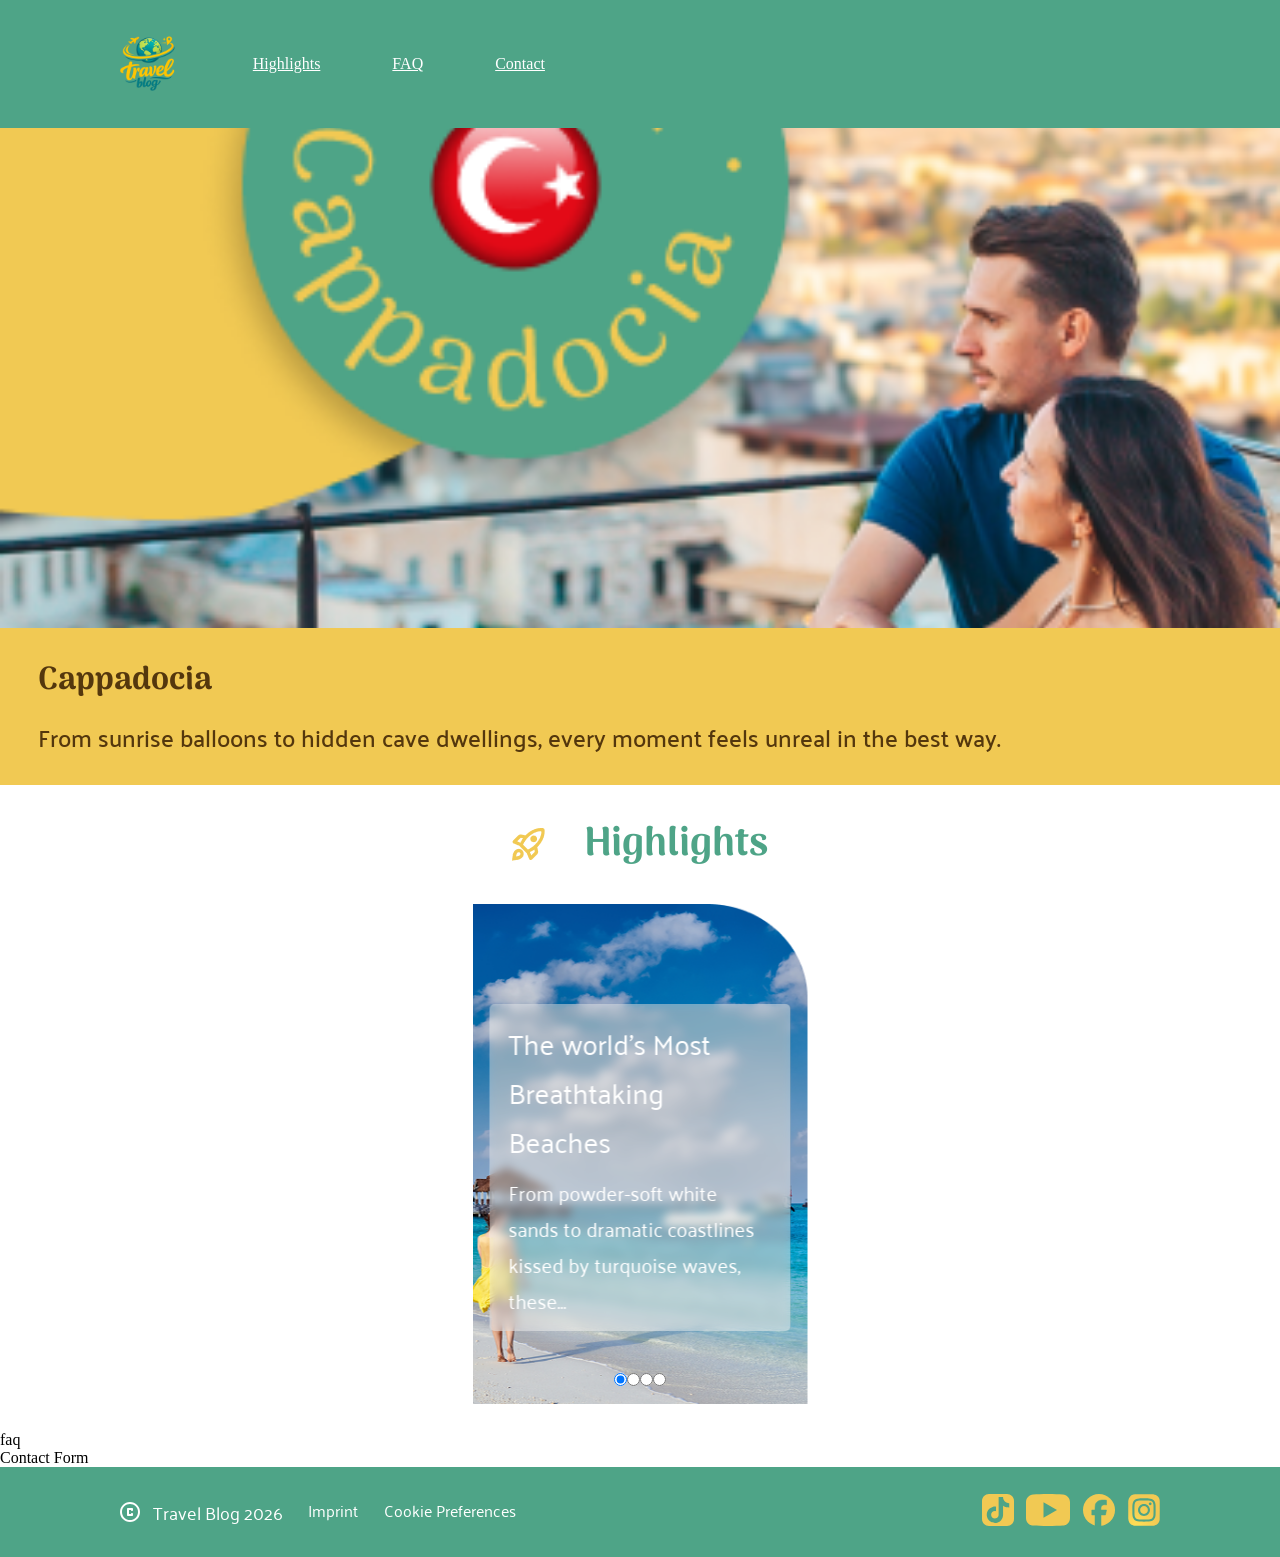
==== index.html @ 9075e125 "updated slider and footer after merge conflicts" ====
<!doctype html>
<html lang="en">
    <head>
        <meta charset="UTF-8" />
        <meta name="viewport" content="width=device-width, initial-scale=1.0" />
        <title>Travel Blog</title>

        <link rel="icon" href="./assets/icons/logo.svg" type="image/x-icon" />

        <link rel="stylesheet" href="./styles/variables.css" />
        <link rel="stylesheet" href="./styles/standard.css" />
        <link rel="stylesheet" href="./styles/fonts.css" />
        <link rel="stylesheet" href="./styles/style.css" />
    </head>
    <body>
        <header>
            <div id="header-content">
                <img src="./assets/icons/logo.svg" alt="travel blog logo" />
                <nav>
                    <ul>
                        <a href="#highlights">Highlights</a>
                        <a href="#faq">FAQ</a>
                        <a href="#contact-form">Contact</a>
                    </ul>
                </nav>
            </div>
        </header>
        <div id="mobile-nav-bar">
            <div>
                <a href=""
                    ><img src="./assets/icons/Home.svg" alt="home icon"
                /></a>
                <a href="#highlights"
                    ><img src="./assets/icons/rocket.svg" alt="rocket icon"
                /></a>
                <a href="#faq"
                    ><img
                        src="./assets/icons/question-mark.svg"
                        alt="question mark icon"
                /></a>
                <a href="#contact-form"
                    ><img
                        src="./assets/icons/person_pin.svg"
                        alt="person pin icon"
                /></a>
            </div>
        </div>

        <main>
            <section id="cappadocia">
                <img
                    src="./assets/images/cappadocia-mobile.png"
                    alt="picture couple on vacation"
                />
                <div id="cappadocia-text-box">
                    <h3>Cappadocia</h3>
                    <p>
                        From sunrise balloons to hidden cave dwellings, every
                        moment feels unreal in the best way.
                    </p>
                </div>
            </section>

            <section id="highlights">
                <div id="highlights-heading">
                    <img
                        src="./assets/icons/rocket-yellow.png"
                        alt="rocket icon"
                    />
                    <h2>Highlights</h2>
                </div>
                <div class="slider_photos">
                    <input type="radio" name="slider" value="one" checked />
                    <input type="radio" name="slider" value="two" />
                    <input type="radio" name="slider" value="three" />
                    <input type="radio" name="slider" value="four" />

                    <div class="slider_photos_wrapper">
                        <div class="slider_photos_element">
                            <div class="slider_photos_element_textbox">
                                <div class="slider_photos_element_text">
                                    <p class="slider_photos_element_text_header">The world's Most Breathtaking Beaches</p>
                                    <p class="slider_photos_element_text_description">
                                        From powder-soft white sands to dramatic
                                        coastlines kissed by turquoise waves,
                                        these...
                                    </p>
                                </div>
                            </div>
                            <img src="./assets/images/highlights-1.png" alt="woman on a beach"/>
                        </div>
                        <div class="slider_photos_element">
                            <div class="slider_photos_element_textbox">
                                <div class="slider_photos_element_text">
                                    <p
                                        class="slider_photos_element_text_header"
                                    >
                                        Copenhagen in 3 Days: Big Experiences, Smart Spending
                                    </p>
                                    <p
                                        class="slider_photos_element_text_description"
                                    >
                                    Discover Copenhagen, where historic charm meets modern design, vibrant cycling ...
                                    </p>
                                </div>
                            </div>
                            <img
                                src="./assets/images/highlights-2.png"
                                alt="copenhagen"
                            />
                        </div>
                        <div class="slider_photos_element">
                            <div class="slider_photos_element_textbox">
                                <div class="slider_photos_element_text">
                                    <p
                                        class="slider_photos_element_text_header"
                                    >
                                        Pattaya Pulse: 
Food, Sun and Neon Nights
                                    </p>
                                    <p
                                        class="slider_photos_element_text_description"
                                    >
                                        From bustling promenades to nearby islands, the city offers an energetic and diverse escape... 
                                    </p>
                                </div>
                            </div>
                            <img
                                src="./assets/images/highlights-3.png"
                                alt="woman on a beach"
                            />
                        </div>
                        <div class="slider_photos_element">
                            <div class="slider_photos_element_textbox">
                                <div class="slider_photos_element_text">
                                    <p
                                        class="slider_photos_element_text_header"
                                    >
                                        Mountain Fuji
                                    </p>
                                    <p
                                        class="slider_photos_element_text_description"
                                    >
                                    The most iconic mountain and an active volcano located about 100 kilometers southwest of ... 
                                    </p>
                                </div>
                            </div>
                            <img
                                src="./assets/images/highlights-4.png"
                                alt="mount fuji"
                            />
                        </div>
                    </div>
                </div>
            </section>

            <section id="faq">faq</section>
            <section id="contact-form">Contact Form</section>
        </main>

        <footer>
            <div id="footer-content">
                <div id="footer-text">
                    <div id="copyright">
                        <img
                            src="./assets/icons/copyright.svg"
                            alt="copyright icon"
                        />
                        <p>Travel Blog 2026</p>
                    </div>
                    <a href="">Imprint</a>
                    <a href="">Cookie Preferences</a>
                </div>
                <div id="footer-icons">
                    <a href="https://www.tiktok.com/login" target="_blank"
                        ><img
                            src="./assets/icons/tiktok-logo.svg"
                            alt="tiktok logo"
                    /></a>
                    <a href="https://www.youtube.com/" target="_blank"
                        ><img
                            src="./assets/icons/youtube-logo.svg"
                            alt="youtube logo"
                    /></a>
                    <a href="https://de-de.facebook.com/" target="_blank"
                        ><img
                            src="./assets/icons/facebook-logo.svg"
                            alt="facebook logo"
                    /></a>
                    <a href="https://www.instagram.com/" target="_blank"
                        ><img
                            src="./assets/icons/instagram-logo.svg"
                            alt="instagram logo"
                    /></a>
                </div>
            </div>
        </footer>
    </body>
</html>
---- styles/variables.css ----
:root{
    --primary-green: #4EA487;
    --primary-yellow: #F1C953;
    --secondary-brown: #54370D;
}
---- styles/standard.css ----
* {
    margin: 0;
    padding: 0;
    box-sizing: border-box;
    scroll-behavior: smooth;
    position: relative;
    font-size: inherit;
    color: inherit;
}
---- styles/fonts.css ----
/* arima-regular - latin */
@font-face {
  font-display: swap; /* Check https://developer.mozilla.org/en-US/docs/Web/CSS/@font-face/font-display for other options. */
  font-family: "Arima";
  font-style: normal;
  font-weight: 400;
  src: url("../assets/fonts/arima-v7-latin-regular.woff2") format("woff2"); /* Chrome 36+, Opera 23+, Firefox 39+, Safari 12+, iOS 10+ */
}
/* arima-700 - latin */
@font-face {
  font-display: swap; /* Check https://developer.mozilla.org/en-US/docs/Web/CSS/@font-face/font-display for other options. */
  font-family: "Arima";
  font-style: normal;
  font-weight: 700;
  src: url("../assets/fonts/arima-v7-latin-700.woff2") format("woff2"); /* Chrome 36+, Opera 23+, Firefox 39+, Safari 12+, iOS 10+ */
}

/* palanquin-regular - latin */
@font-face {
  font-display: swap; /* Check https://developer.mozilla.org/en-US/docs/Web/CSS/@font-face/font-display for other options. */
  font-family: "Palanquin";
  font-style: normal;
  font-weight: 400;
  src: url("../assets/fonts/palanquin-v17-latin-regular.woff2") format("woff2"); /* Chrome 36+, Opera 23+, Firefox 39+, Safari 12+, iOS 10+ */
}
/* palanquin-500 - latin */
@font-face {
  font-display: swap; /* Check https://developer.mozilla.org/en-US/docs/Web/CSS/@font-face/font-display for other options. */
  font-family: "Palanquin";
  font-style: normal;
  font-weight: 500;
  src: url("../assets/fonts/palanquin-v17-latin-500.woff2") format("woff2"); /* Chrome 36+, Opera 23+, Firefox 39+, Safari 12+, iOS 10+ */
}
/* palanquin-600 - latin */
@font-face {
  font-display: swap; /* Check https://developer.mozilla.org/en-US/docs/Web/CSS/@font-face/font-display for other options. */
  font-family: "Palanquin";
  font-style: normal;
  font-weight: 600;
  src: url("../assets/fonts/palanquin-v17-latin-600.woff2") format("woff2"); /* Chrome 36+, Opera 23+, Firefox 39+, Safari 12+, iOS 10+ */
}
/* palanquin-700 - latin */
@font-face {
  font-display: swap; /* Check https://developer.mozilla.org/en-US/docs/Web/CSS/@font-face/font-display for other options. */
  font-family: "Palanquin";
  font-style: normal;
  font-weight: 700;
  src: url("../assets/fonts/palanquin-v17-latin-700.woff2") format("woff2"); /* Chrome 36+, Opera 23+, Firefox 39+, Safari 12+, iOS 10+ */
}

/* palanquin-dark-regular - latin */
@font-face {
  font-display: swap; /* Check https://developer.mozilla.org/en-US/docs/Web/CSS/@font-face/font-display for other options. */
  font-family: "Palanquin Dark";
  font-style: normal;
  font-weight: 400;
  src: url("../assets/fonts/palanquin-dark-v17-latin-regular.woff2")
    format("woff2"); /* Chrome 36+, Opera 23+, Firefox 39+, Safari 12+, iOS 10+ */
}
/* palanquin-dark-600 - latin */
@font-face {
  font-display: swap; /* Check https://developer.mozilla.org/en-US/docs/Web/CSS/@font-face/font-display for other options. */
  font-family: "Palanquin Dark";
  font-style: normal;
  font-weight: 600;
  src: url("../assets/fonts/palanquin-dark-v17-latin-600.woff2") format("woff2"); /* Chrome 36+, Opera 23+, Firefox 39+, Safari 12+, iOS 10+ */
}

html {
  font-size: 16px;

  h2 {
    font-family: Arima;
    font-weight: 700;
    font-size: 2.5rem;
    color: var(--primary-green);
  }
}

.article-title-font {
  font-family: arima;
  font-weight: 700;
  color: var(--primary-yellow);
  font-style: bold;
  font-size: clamp(2.25rem, 1.5dvw, 4rem);
}

.article-subtitle-font {
  font-family: palanquin;
  font-weight: 600;
  color: var(--primary-green);
}

.landing-subheading {
  font-family: Arima;
  font-weight: 700;
  color: var(--primary-green);
  font-size: clamp(2.5rem, 3dvw, 2.25rem);
}

.heading-text {
  font-family: palanquin;
  font-weight: 400;
  color: var(--secondary-brown);
  font-size: clamp(1rem, 3dvw, 1.75rem);
}

p {
  font-family: palanquin;
  font-weight: 400;
  color: var(--secondary-brown);
  font-size: clamp(1rem, 2dvw, 1.5rem);
}

.carousel-title {
  font-family: arima;
  font-weight: 600;
  color: var(--secondary-brown);
  font-size: clamp(1.2rem, 3dvw, 1.5rem);
}

.author-name {
  color: var(--secondary-brown);
}

.share-text {
  color: var(--secondary-brown);
  font-family: arima;
  font-weight: 500;
  font-size: 18px;
}
---- styles/style.css ----
header {
    width: 100%;
    height: 88px;
    background-color: var(--primary-green);
    align-content: center;

    @media screen AND (min-width: 441px) {
        height: 128px;
    }

    #header-content {
        width: 100%;
        display: flex;
        justify-content: flex-start;
        justify-content: flex-start;
        align-items: center;
        padding: 2dvh max((calc(100% - 1440px) / 2), 120px);
        gap: min(6dvw, 100px);

        @media screen AND (max-width: 850px) {
            padding: 2dvh 8dvw;
        }

        @media screen AND (max-width: 440px) {
            justify-content: center;
        }
        padding: 2dvh max((calc(100% - 1440px) / 2), 120px);
        gap: min(6dvw, 100px);

        @media screen AND (max-width: 850px) {
            padding: 2dvh 8dvw;
        }

        @media screen AND (max-width: 440px) {
            justify-content: center;
        }

        img {
            height: 56px;
            width: 56px;
        }

        ul {
            width: 100%;
            display: flex;
            justify-content: space-between;
            align-items: center;
            gap: min(6dvw, 72px);
            gap: min(6dvw, 72px);
            color: white;

            a {
                a {
                    font-family: Arima;
                    font-weight: 700;
                    font-style: Bold;
                    font-size: clamp(1.25rem, 2dvw, 1.5rem);
                    font-size: clamp(1.25rem, 2dvw, 1.5rem);
                    text-decoration: none;
                }

                a:visited {
                    a:visited {
                        color: var(--primary-yellow);
                    }

                    @media screen AND (max-width: 768px) {
                        padding: 2dvh 6dvw;
                    }

                    @media screen AND (max-width: 440px) {
                        display: none;
                    }
                }
            }
        }
    }
}

#mobile-nav-bar {
    z-index: 1;
    width: 100%;
    height: 88px;
    background-color: var(--primary-yellow);
    position: fixed;
    bottom: 0;
    padding: 5dvw 15dvw;
    justify-items: center;
    align-content: center;

    div {
        display: flex;
        justify-content: space-between;
        align-items: center;
        gap: 5dvw;

        img {
            height: 40px;
            width: 40px;
        }
    }

    @media screen and (min-width: 441px) {
        display: none;
    }
}

/* main {
    display: flex;
    flex-direction: column;
    justify-content: center;
    align-items: center;
    height: 100vh;
}
 */
#cappadocia {
    display: flex;
    flex-direction: column;
    justify-content: center;

    > img {
        object-fit: cover;
        width: 100%;
        max-width: 1440px;
        height: 500px;
        max-height: 500px;
        object-fit: cover;
    }

    #cappadocia-text-box {
        padding: 3dvh 3dvw;
        display: flex;
        flex-direction: column;
        background-color: var(--primary-yellow);
        gap: 1dvh;

        h3 {
            font-family: Arima;
            font-weight: 700;
            font-style: Bold;
            font-size: 2rem;
            color: var(--secondary-brown);
        }

        p {
            font-family: Palanquin;
            font-weight: 500;
            font-size: 1.5rem;
        }
    }
}

/* DO NOT TOUCH CAPPADOCIA ANYMORE */

#highlights {
    display: flex;
    flex-direction: column;
    justify-content: center;
    align-items: center;
    gap: 3dvh;
    padding: 3dvh 2dvw;

    > img {
        height: 40px;
        width: 40px;
    }

    #highlights-heading {
        display: flex;
        justify-content: center;
        align-items: center;
        gap: 3dvw;
    }

    .slider_photos {
        height: 500px;
        width: min(95%, 335px);
        display: flex;
        justify-content: center;
        align-items: flex-end;
        position: relative;
        overflow: hidden;

        .slider_photos_wrapper {
            width: 400%;
            height: 100%;

            position: absolute;
            display: flex;

            .slider_photos_element {
                width: calc(100% / 4);
                height: 100%;
                display: flex;
                justify-content: center;
                position: relative;

                .slider_photos_element_textbox {
                    width: 90%;
                    position: absolute;
                    top: 20%;
                    z-index: 1;
                    border-radius: 5px;
                    background-color: rgba(255, 255, 255, 0.4);
                    display: flex;
                    flex-direction: column;
                    padding: 1dvh 1dvw;
                    backdrop-filter: blur(5px) saturate(60%);

                    .slider_photos_element_text {
                        width: 100%;
                        padding: 0.5dvh 0.5dvw;
                        text-align: left-align;
                        display: flex;
                        flex-direction: column;
                        gap: 1dvh;

                        .slider_photos_element_text_header {
                            color: white;
                            font-family: Palanquin;
                            font-weight: 400;
                            font-size: 1.75rem;
                        }

                        .slider_photos_element_text_description {
                            color: white;
                            font-family: Palanquin;
                            font-weight: 400;
                            font-size: 1.25rem;
                        }
                    }
                }

                img {
                    width: 100%;
                    height: auto;
                }
            }
        }
    }

    .slider_photos input {
        z-index: 1;
        margin-bottom: 2dvh;
    }

    .slider_photos input[value="one"]:checked ~ .slider_photos_wrapper {
        transform: translateX(calc(100% / 8 * 3));
    }

    .slider_photos input[value="two"]:checked ~ .slider_photos_wrapper {
        transform: translateX(calc(100% / 8));
    }

    .slider_photos input[value="three"]:checked ~ .slider_photos_wrapper {
        transform: translateX(calc(-100% / 8));
    }
    .slider_photos input[value="four"]:checked ~ .slider_photos_wrapper {
        transform: translateX(calc(-100% / 8 * 3));
    }
}



#faq {
}

footer {
    width: 100%;
    height: 10dvh;
    background-color: var(--primary-green);
    align-content: center;

    @media screen AND (max-width: 660px) {
        height: 12dvh;
        margin-bottom: 88px;
    }

    #footer-content {
        width: 100%;
        display: flex;
        justify-content: space-between;
        align-items: center;
        padding: 2dvh max((calc(100% - 1440px) / 2), 120px);
        gap: min(6dvw, 100px);

        @media screen AND (max-width: 850px) {
            padding: 2dvh 8dvw;
        }

        @media screen AND (max-width: 380px) {
            padding: 2dvh 2dvw;
            gap: 2dvw;
            align-items: flex-end;
        }

        #footer-text {
            width: 100%;
            display: flex;
            justify-content: flex-start;
            gap: 2dvw;

            @media screen AND (max-width: 660px) {
                flex-direction: column;
            }

            p {
                font-family: palanquin;
                font-weight: 400;
                color: white;
                font-size: 1.125rem;

                @media screen AND (max-width: 660px) {
                    font-size: 1rem;
                }
            }

            a {
                font-family: palanquin;
                font-weight: 400;
                color: white;
                font-size: 1rem;
                text-decoration: none;
            }

            a:hover {
                text-decoration: underline;
            }

            #copyright {
                display: flex;
                justify-content: flex-start;
                align-items: center;
                gap: 1dvw;
                @media screen AND (max-width: 660px) {
                    order: 1;
                }
            }
        }

        #footer-icons {
            display: flex;
            justify-content: flex-end;
            align-items: center;
            gap: 1dvw;

            @media screen AND (max-width: 380px) {
                img {
                    transform: scaleY(0.75) scaleX(0.75);
                }
            }
        }
    }
}
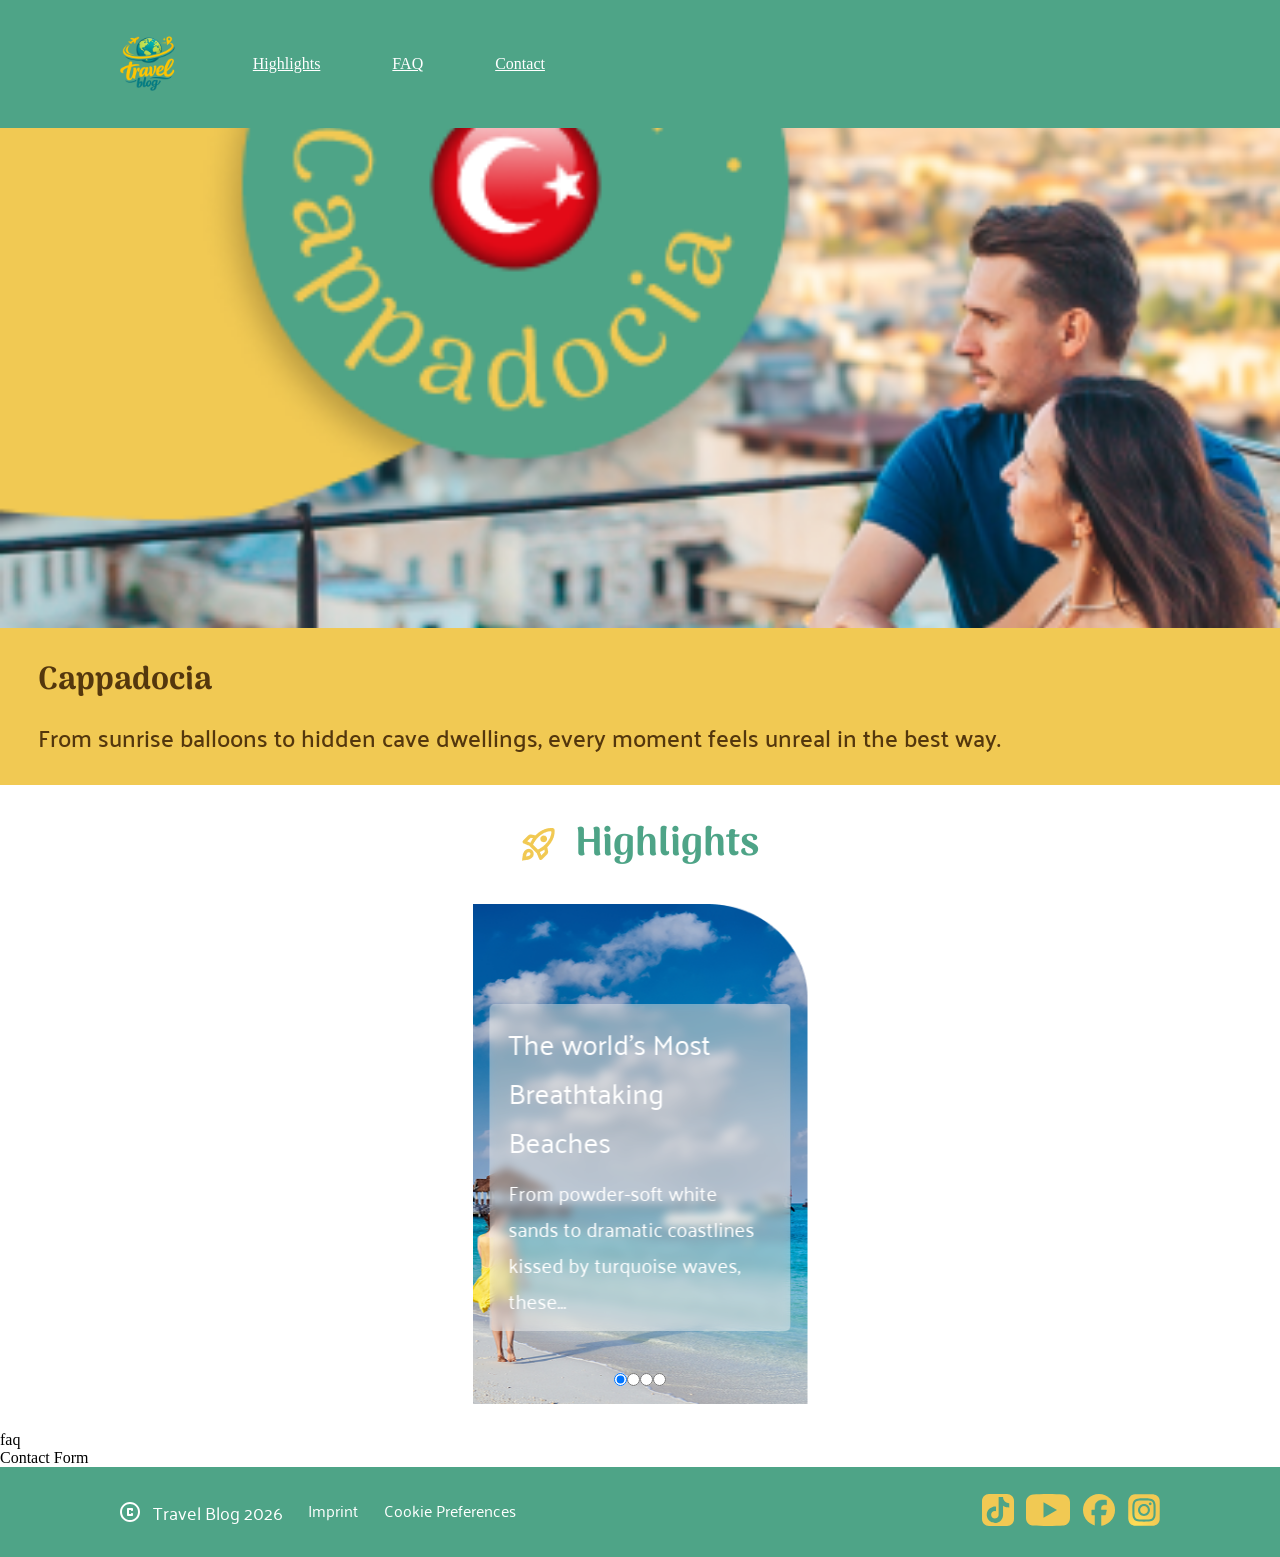
==== commit 02fdba8d: "updated gap in heading highlights" ====
--- a/index.html
+++ b/index.html
@@ -155,6 +155,9 @@
             </section>
 
             <section id="faq">faq</section>
+
+
+            
             <section id="contact-form">Contact Form</section>
         </main>
 
--- a/styles/style.css
+++ b/styles/style.css
@@ -169,7 +169,7 @@
         display: flex;
         justify-content: center;
         align-items: center;
-        gap: 3dvw;
+        gap: min(3dvw, 20px);
     }
 
     .slider_photos {
@@ -265,6 +265,10 @@
 #faq {
 }
 
+
+
+
+
 footer {
     width: 100%;
     height: 10dvh;
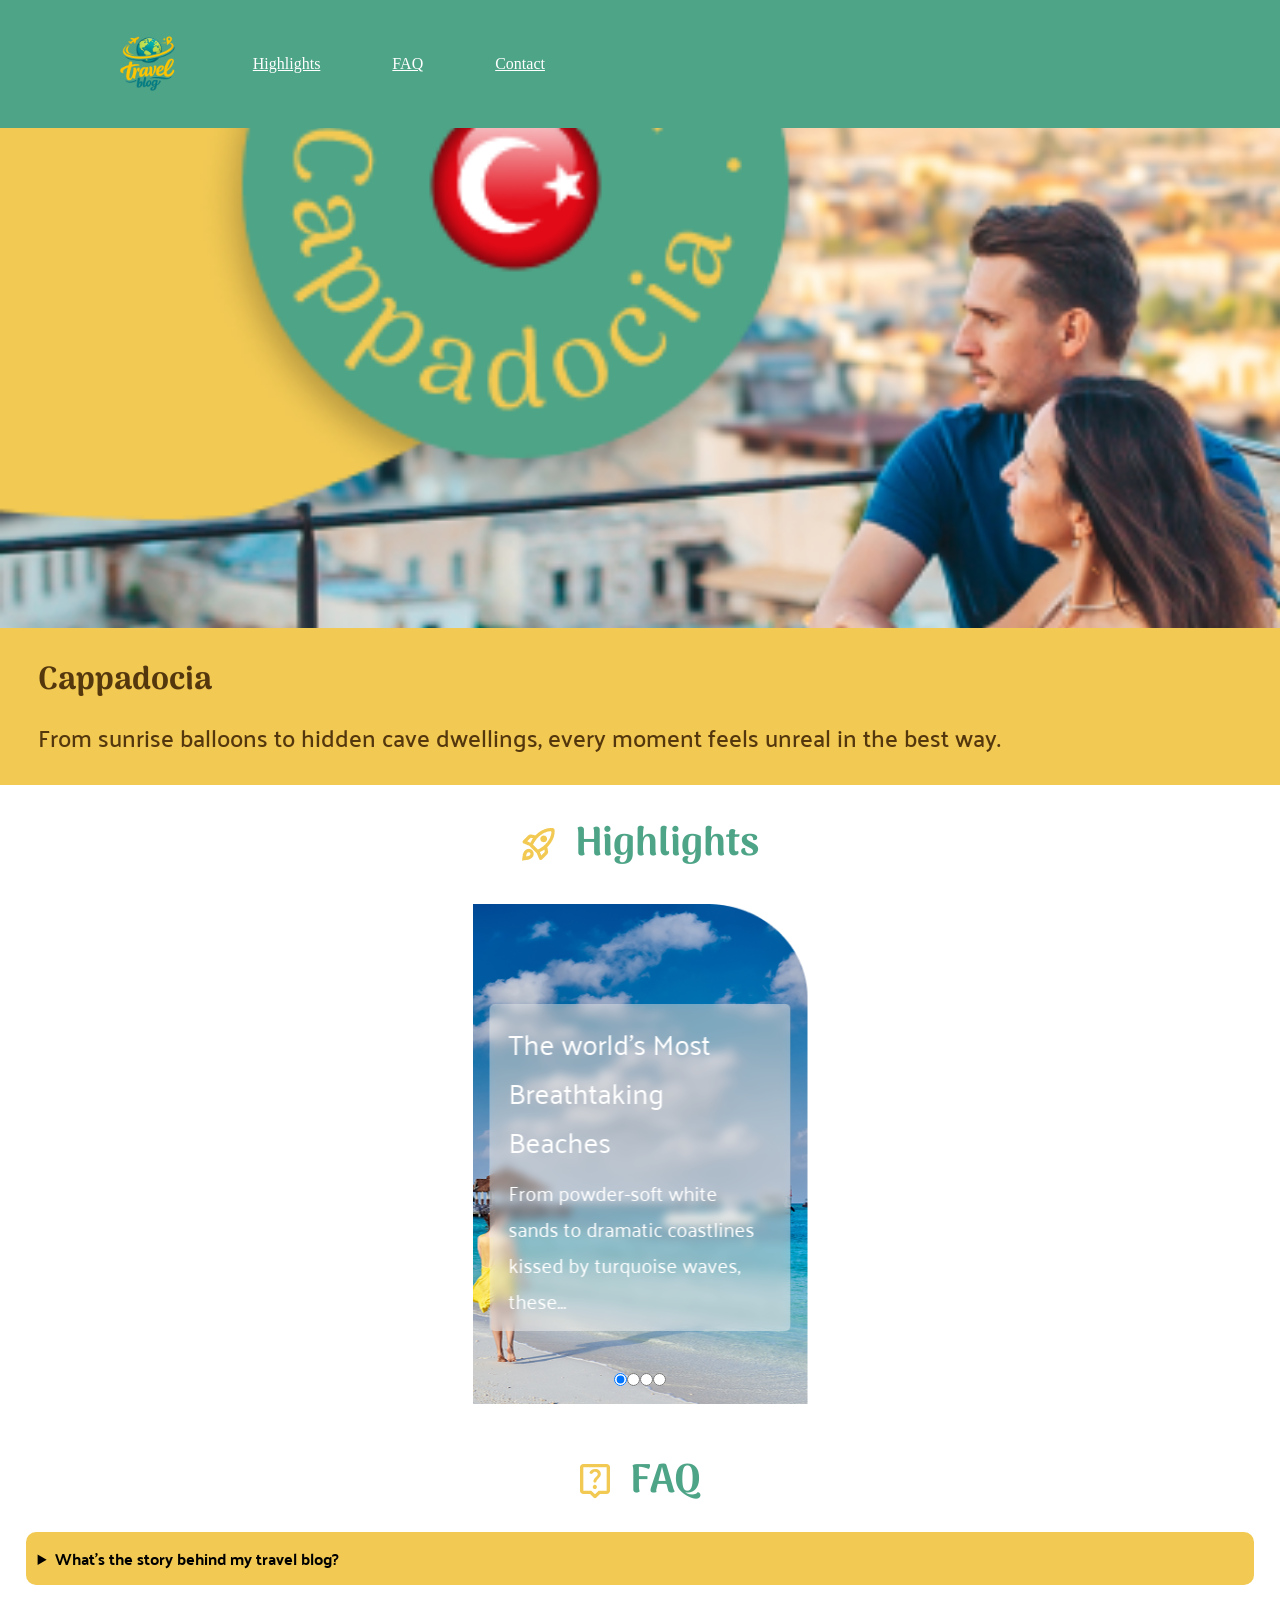
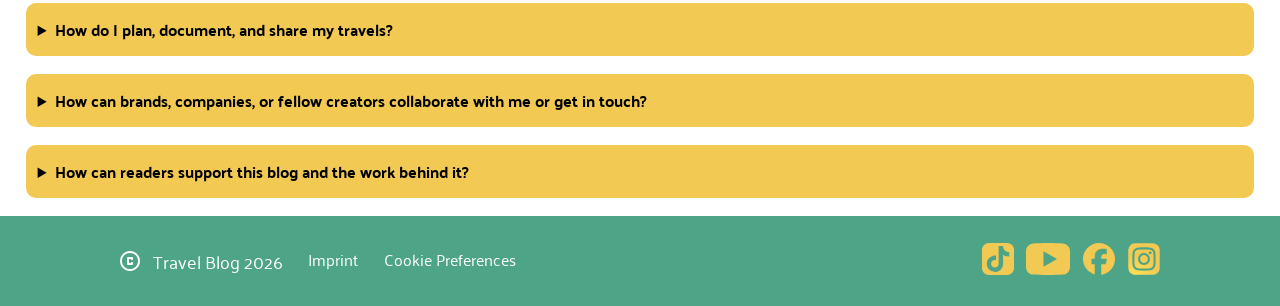
==== commit 7fd6015c: "FAQ Section v1 done" ====
--- a/index.html
+++ b/index.html
@@ -62,7 +62,7 @@
             </section>
 
             <section id="highlights">
-                <div id="highlights-heading">
+                <div class="section-heading">
                     <img
                         src="./assets/icons/rocket-yellow.png"
                         alt="rocket icon"
@@ -79,28 +79,40 @@
                         <div class="slider_photos_element">
                             <div class="slider_photos_element_textbox">
                                 <div class="slider_photos_element_text">
-                                    <p class="slider_photos_element_text_header">The world's Most Breathtaking Beaches</p>
-                                    <p class="slider_photos_element_text_description">
+                                    <p
+                                        class="slider_photos_element_text_header"
+                                    >
+                                        The world's Most Breathtaking Beaches
+                                    </p>
+                                    <p
+                                        class="slider_photos_element_text_description"
+                                    >
                                         From powder-soft white sands to dramatic
                                         coastlines kissed by turquoise waves,
                                         these...
                                     </p>
                                 </div>
                             </div>
-                            <img src="./assets/images/highlights-1.png" alt="woman on a beach"/>
-                        </div>
-                        <div class="slider_photos_element">
-                            <div class="slider_photos_element_textbox">
-                                <div class="slider_photos_element_text">
-                                    <p
-                                        class="slider_photos_element_text_header"
-                                    >
-                                        Copenhagen in 3 Days: Big Experiences, Smart Spending
-                                    </p>
-                                    <p
-                                        class="slider_photos_element_text_description"
-                                    >
-                                    Discover Copenhagen, where historic charm meets modern design, vibrant cycling ...
+                            <img
+                                src="./assets/images/highlights-1.png"
+                                alt="woman on a beach"
+                            />
+                        </div>
+                        <div class="slider_photos_element">
+                            <div class="slider_photos_element_textbox">
+                                <div class="slider_photos_element_text">
+                                    <p
+                                        class="slider_photos_element_text_header"
+                                    >
+                                        Copenhagen in 3 Days: Big Experiences,
+                                        Smart Spending
+                                    </p>
+                                    <p
+                                        class="slider_photos_element_text_description"
+                                    >
+                                        Discover Copenhagen, where historic
+                                        charm meets modern design, vibrant
+                                        cycling ...
                                     </p>
                                 </div>
                             </div>
@@ -115,13 +127,14 @@
                                     <p
                                         class="slider_photos_element_text_header"
                                     >
-                                        Pattaya Pulse: 
-Food, Sun and Neon Nights
-                                    </p>
-                                    <p
-                                        class="slider_photos_element_text_description"
-                                    >
-                                        From bustling promenades to nearby islands, the city offers an energetic and diverse escape... 
+                                        Pattaya Pulse: Food, Sun and Neon Nights
+                                    </p>
+                                    <p
+                                        class="slider_photos_element_text_description"
+                                    >
+                                        From bustling promenades to nearby
+                                        islands, the city offers an energetic
+                                        and diverse escape...
                                     </p>
                                 </div>
                             </div>
@@ -141,7 +154,9 @@
                                     <p
                                         class="slider_photos_element_text_description"
                                     >
-                                    The most iconic mountain and an active volcano located about 100 kilometers southwest of ... 
+                                        The most iconic mountain and an active
+                                        volcano located about 100 kilometers
+                                        southwest of ...
                                     </p>
                                 </div>
                             </div>
@@ -154,11 +169,79 @@
                 </div>
             </section>
 
-            <section id="faq">faq</section>
-
-
-            
-            <section id="contact-form">Contact Form</section>
+            <section id="faq">
+                <div class="section-heading">
+                    <img
+                        src="./assets/icons/question-mark-yellow.svg"
+                        alt="question mark icon"
+                    />
+                    <h2>FAQ</h2>
+                </div>
+                <div id="faq-wrapper">
+                    <details class="faq-box">
+                        <summary>
+                            What's the story behind my travel blog?
+                        </summary>
+                        <div class="faq-answer">
+                            <p>
+                                Lorem ipsum dolor sit amet, consectetur
+                                adipisicing elit. Totam, molestias. Eos
+                                architecto possimus necessitatibus fugiat,
+                                ratione, officiis vitae voluptates provident,
+                                harum ipsa sunt. Possimus dolores, veritatis
+                                amet explicabo sunt nihil?
+                            </p>
+                        </div>
+                    </details>
+                    <details class="faq-box">
+                        <summary>
+                            How do I plan, document, and share my travels?
+                        </summary>
+                        <div class="faq-answer">
+                            <p>
+                                Lorem ipsum dolor sit amet, consectetur
+                                adipisicing elit. Totam, molestias. Eos
+                                architecto possimus necessitatibus fugiat,
+                                ratione, officiis vitae voluptates provident,
+                                harum ipsa sunt. Possimus dolores, veritatis
+                                amet explicabo sunt nihil?
+                            </p>
+                        </div>
+                    </details>
+                    <details class="faq-box">
+                        <summary>
+                            How can brands, companies, or fellow creators
+                            collaborate with me or get in touch?
+                        </summary>
+                        <div class="faq-answer">
+                            <p>
+                                Lorem ipsum dolor sit amet, consectetur
+                                adipisicing elit. Totam, molestias. Eos
+                                architecto possimus necessitatibus fugiat,
+                                ratione, officiis vitae voluptates provident,
+                                harum ipsa sunt. Possimus dolores, veritatis
+                                amet explicabo sunt nihil?
+                            </p>
+                        </div>
+                    </details>
+                    <details class="faq-box">
+                        <summary>
+                            How can readers support this blog and the work
+                            behind it?
+                        </summary>
+                        <div class="faq-answer">
+                            <p>
+                                Lorem ipsum dolor sit amet, consectetur
+                                adipisicing elit. Totam, molestias. Eos
+                                architecto possimus necessitatibus fugiat,
+                                ratione, officiis vitae voluptates provident,
+                                harum ipsa sunt. Possimus dolores, veritatis
+                                amet explicabo sunt nihil?
+                            </p>
+                        </div>
+                    </details>
+                </div>
+            </section>
         </main>
 
         <footer>
--- a/styles/style.css
+++ b/styles/style.css
@@ -165,7 +165,7 @@
         width: 40px;
     }
 
-    #highlights-heading {
+    .section-heading {
         display: flex;
         justify-content: center;
         align-items: center;
@@ -260,14 +260,61 @@
     }
 }
 
-
-
 #faq {
-}
-
-
-
-
+    width: 100%;
+    display: flex;
+    flex-direction: column;
+    gap: 2dvh;
+    padding: 2dvh 2dvw;
+
+    .section-heading {
+        width: 100%;
+        display: flex;
+        justify-content: center;
+        align-items: center;
+        gap: min(3dvw, 20px);
+    }
+
+    #faq-wrapper {Ò
+        width: 100%;
+        display: flex;
+        flex-direction: column;
+        justify-content: center;
+        align-items: center;
+        gap: min(2dvh, 20px);
+
+        .faq-box {
+            width: 90%;
+            padding: 2dvh max((calc(100% - 1440px) / 2), 120px);
+            border-radius: 10px;
+            padding: min(2dvh, 12px) min(2dvw, 12px);
+            width: 100%;
+            display: flex;
+            flex-direction: column;
+            border-radius: 10px;
+            background-color: var(--primary-yellow);
+            gap: 10px;
+
+            summary {
+                font-family: Palanquin;
+                font-weight: 700;
+                font-size: 1rem;
+            }
+
+            .faq-answer {
+                background-color: white;
+                padding: 5px 5px;
+                border-radius: 5px;
+
+                p{
+                    font-family: Palanquin;
+                    font-weight: 400;
+                    font-size: 1rem;
+                }
+            }
+        }
+    }
+}
 
 footer {
     width: 100%;
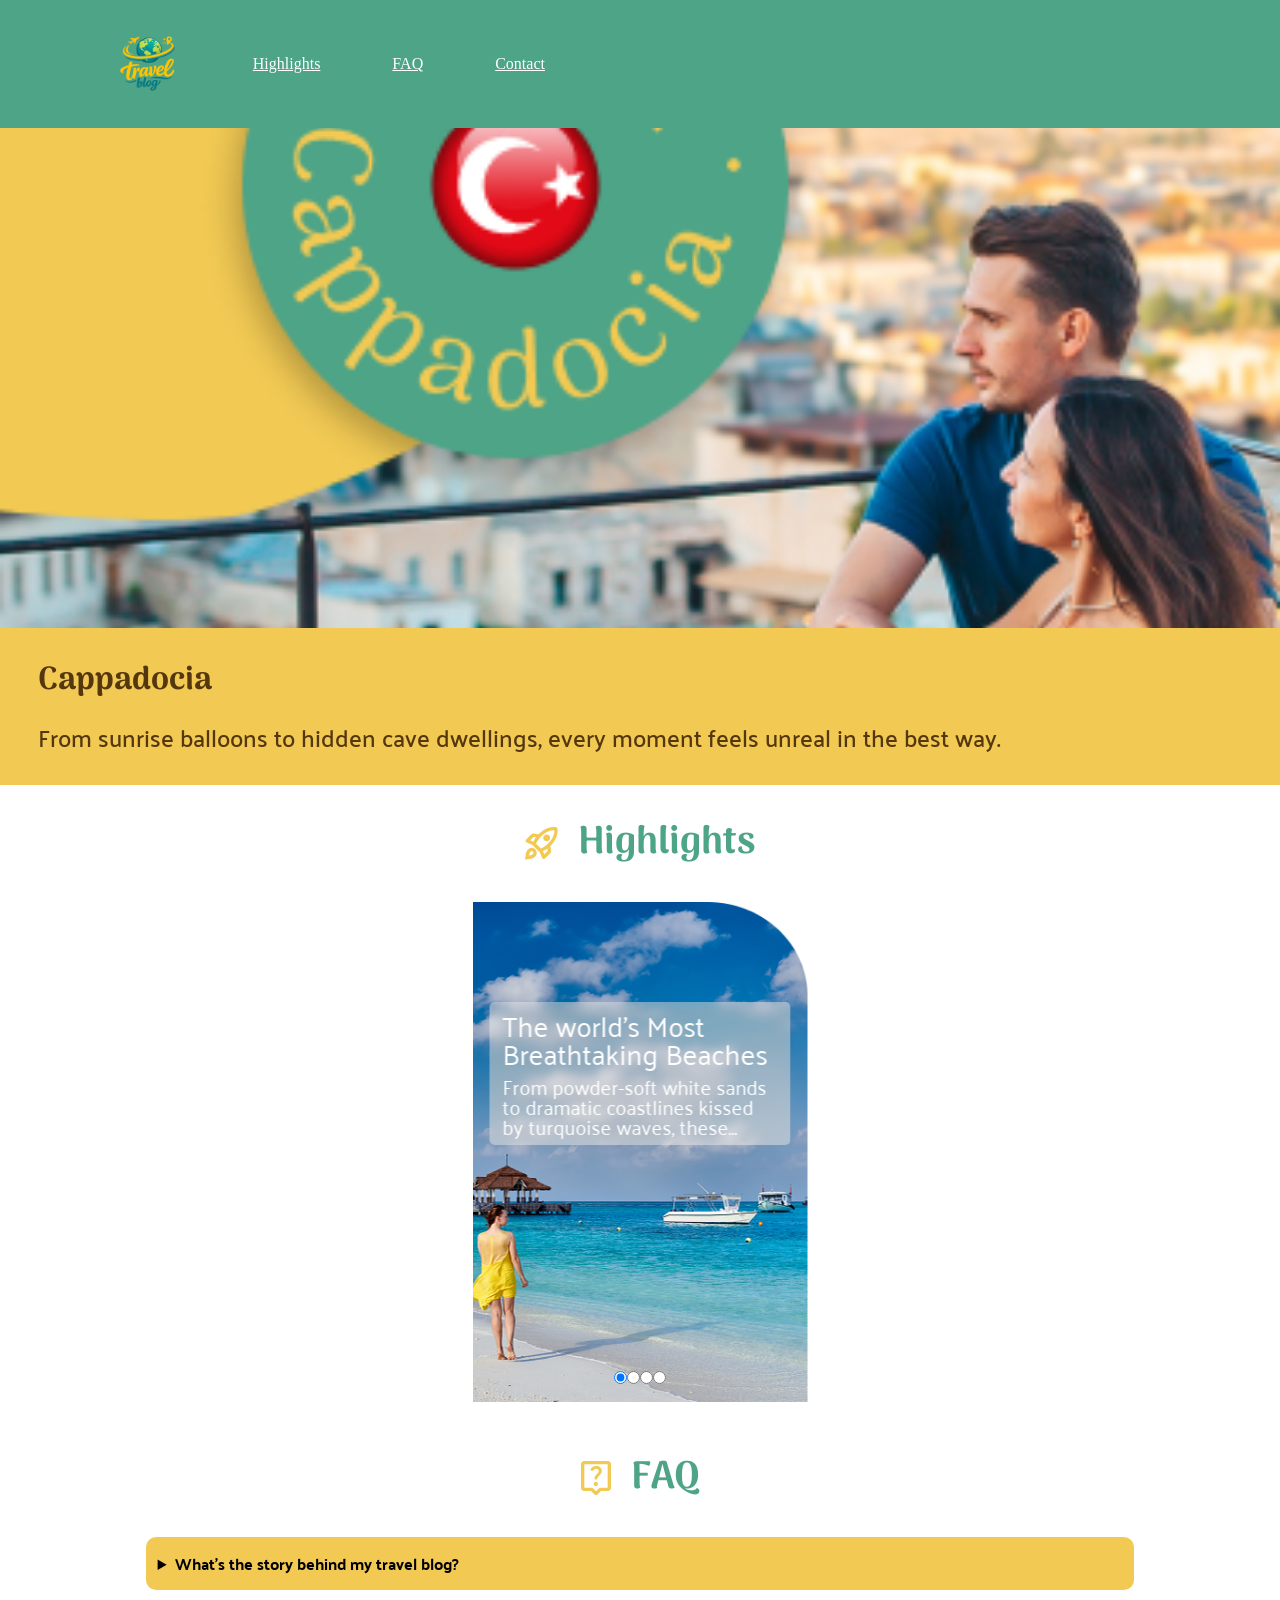
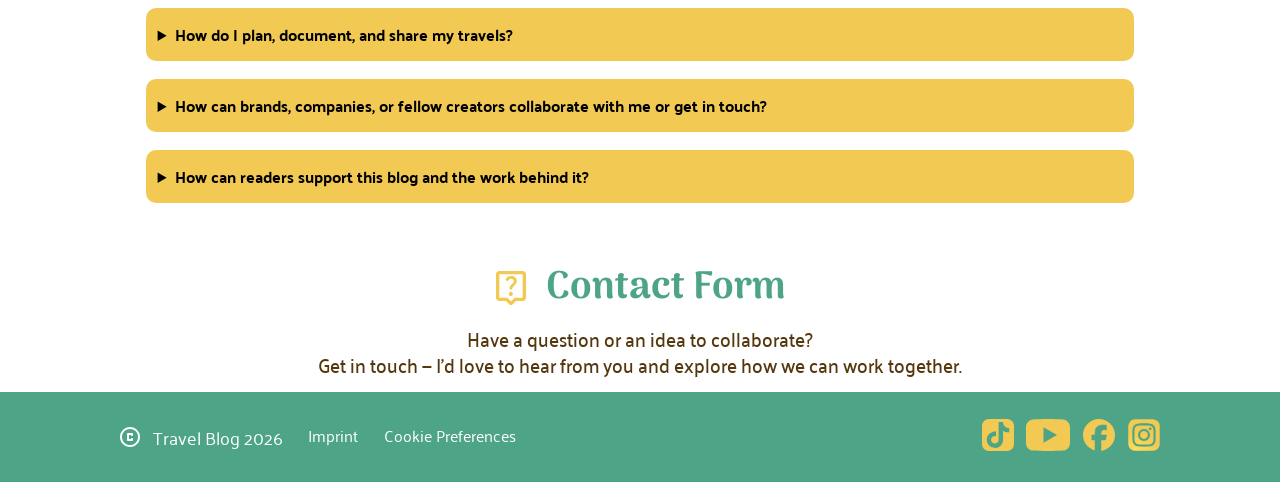
==== commit 6aacacf4: "contact form heading & intro" ====
--- a/index.html
+++ b/index.html
@@ -242,6 +242,25 @@
                     </details>
                 </div>
             </section>
+
+            <section id="contact-form">
+                <div id="contact-form-intro">
+                    <div class="section-heading">
+                        <img
+                            src="./assets/icons/question-mark-yellow.svg"
+                            alt="question mark icon"
+                        />
+                        <h2>Contact Form</h2>
+                    </div>
+                    <div id="contact-form-text">
+                        <p>Have a question or an idea to collaborate?</p>
+                        <p>
+                            Get in touch — I'd love to hear from you and explore
+                            how we can work together.
+                        </p>
+                    </div>
+                </div>
+            </section>
         </main>
 
         <footer>
--- a/styles/fonts.css
+++ b/styles/fonts.css
@@ -72,7 +72,7 @@
   h2 {
     font-family: Arima;
     font-weight: 700;
-    font-size: 2.5rem;
+    font-size: clamp(2rem, 3dvw, 2.5rem);
     color: var(--primary-green);
   }
 }
--- a/styles/style.css
+++ b/styles/style.css
@@ -78,7 +78,7 @@
 }
 
 #mobile-nav-bar {
-    z-index: 1;
+    z-index: 2;
     width: 100%;
     height: 88px;
     background-color: var(--primary-yellow);
@@ -204,7 +204,7 @@
                     background-color: rgba(255, 255, 255, 0.4);
                     display: flex;
                     flex-direction: column;
-                    padding: 1dvh 1dvw;
+                    padding: 0.5dvh 0.5dvw;
                     backdrop-filter: blur(5px) saturate(60%);
 
                     .slider_photos_element_text {
@@ -220,6 +220,7 @@
                             font-family: Palanquin;
                             font-weight: 400;
                             font-size: 1.75rem;
+                            line-height: 1;
                         }
 
                         .slider_photos_element_text_description {
@@ -227,6 +228,7 @@
                             font-family: Palanquin;
                             font-weight: 400;
                             font-size: 1.25rem;
+                            line-height: 1;
                         }
                     }
                 }
@@ -264,7 +266,7 @@
     width: 100%;
     display: flex;
     flex-direction: column;
-    gap: 2dvh;
+    gap: 1dvh;
     padding: 2dvh 2dvw;
 
     .section-heading {
@@ -275,17 +277,21 @@
         gap: min(3dvw, 20px);
     }
 
-    #faq-wrapper {Ò
+    #faq-wrapper {
         width: 100%;
         display: flex;
         flex-direction: column;
         justify-content: center;
         align-items: center;
         gap: min(2dvh, 20px);
+        padding: 2dvh max((calc(100% - 1440px) / 2), 120px);
+
+        @media screen AND (max-width: 850px) {
+            padding: 2dvh 8dvw;
+        }
 
         .faq-box {
             width: 90%;
-            padding: 2dvh max((calc(100% - 1440px) / 2), 120px);
             border-radius: 10px;
             padding: min(2dvh, 12px) min(2dvw, 12px);
             width: 100%;
@@ -306,7 +312,7 @@
                 padding: 5px 5px;
                 border-radius: 5px;
 
-                p{
+                p {
                     font-family: Palanquin;
                     font-weight: 400;
                     font-size: 1rem;
@@ -314,6 +320,54 @@
             }
         }
     }
+}
+
+#contact-form {
+    width: 100%;
+    display: flex;
+    flex-direction: column;
+    justify-content: space-between;
+    align-items: center;
+    padding: 2dvh max((calc(100% - 1440px) / 2), 120px);
+    gap: min(6dvw, 100px);
+
+    @media screen AND (max-width: 850px) {
+        padding: 2dvh 8dvw;
+    }
+    #contact-form-intro {
+        width: 100%;
+        display: flex;
+        flex-direction: column;
+        gap: 1dvh;
+
+        .section-heading {
+            width: 100%;
+            display: flex;
+            justify-content: center;
+            align-items: center;
+            gap: min(3dvw, 20px);
+        }
+
+        #contact-form-text {
+            width: 100%;
+            display: flex;
+            flex-direction: column;
+            justify-content: center;
+            align-items: center;
+            gap: 0.75dvh;
+
+            p {
+                font-family: Palanquin;
+                font-weight: 500;
+                font-size: clamp(1rem, 1.5dvw, 1.5rem);
+                text-align: center;
+                line-height: 1;
+            }
+        }
+    }
+
+
+    
 }
 
 footer {
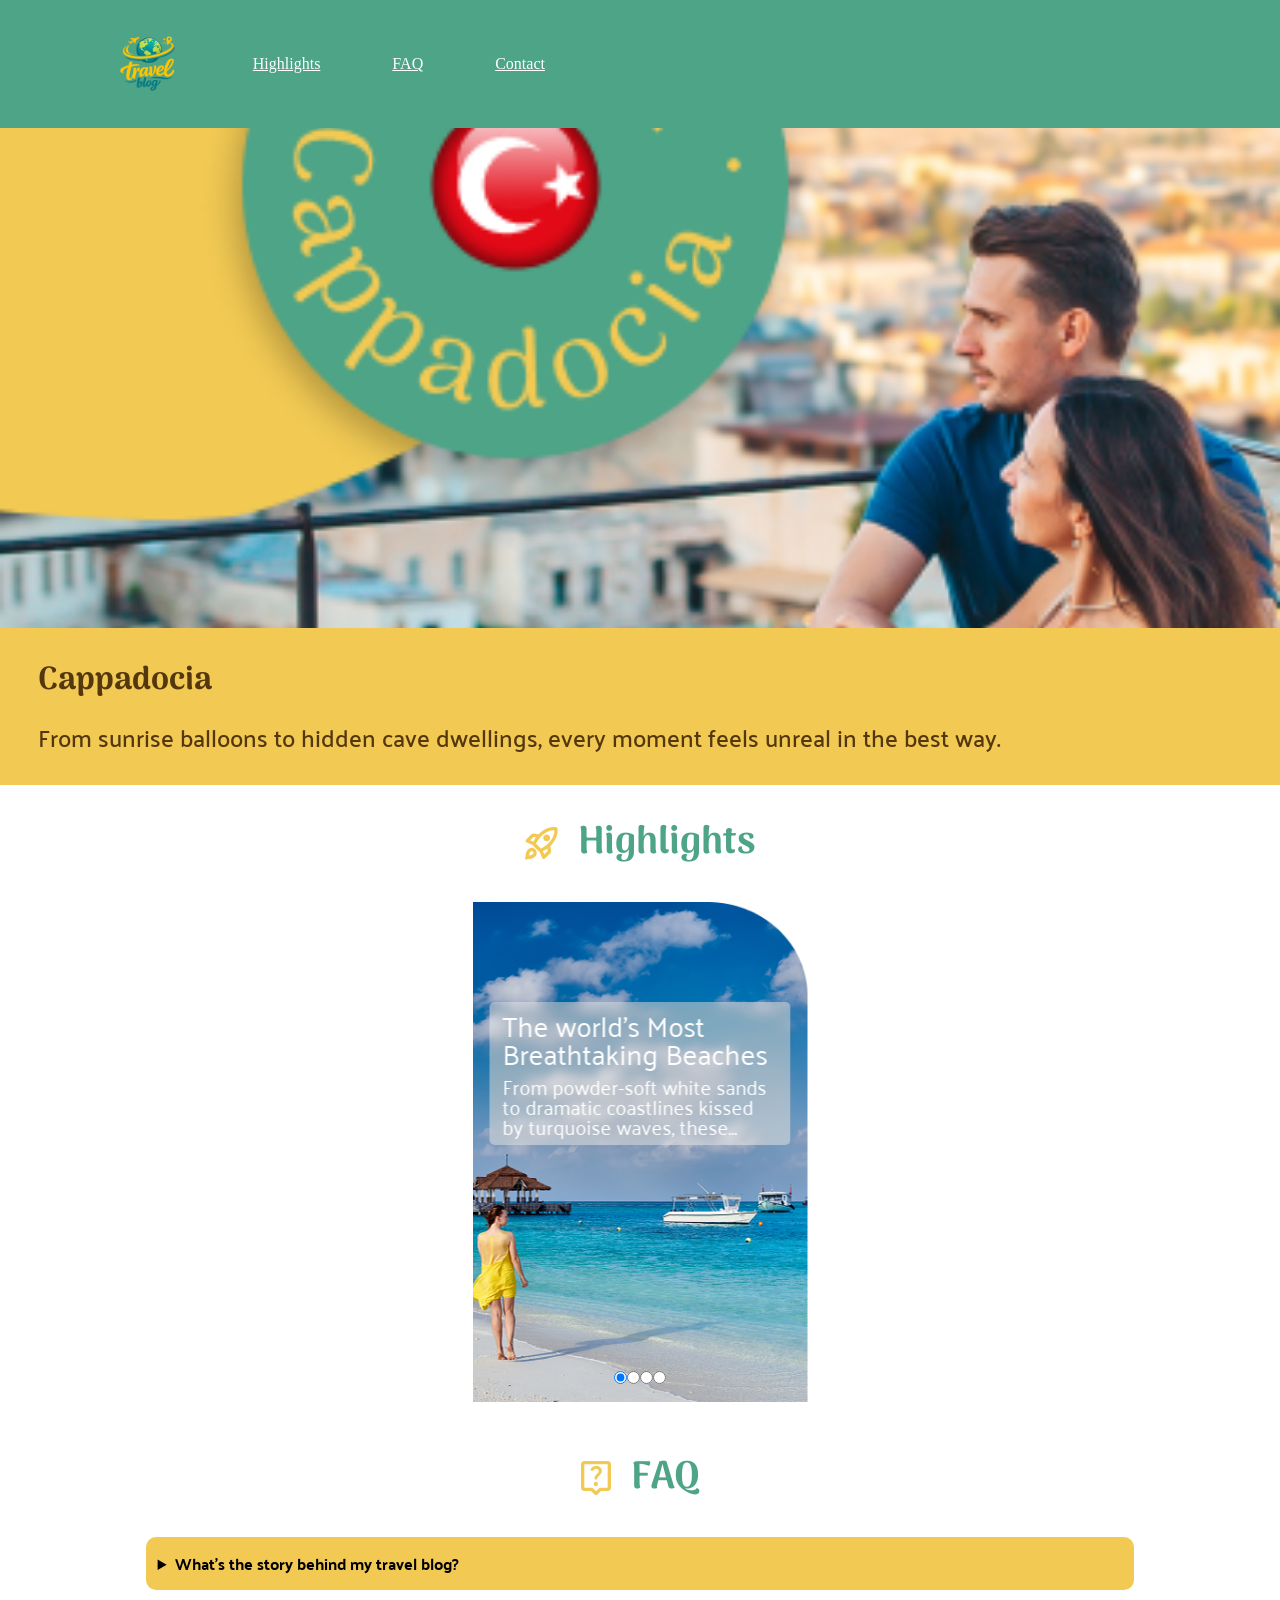
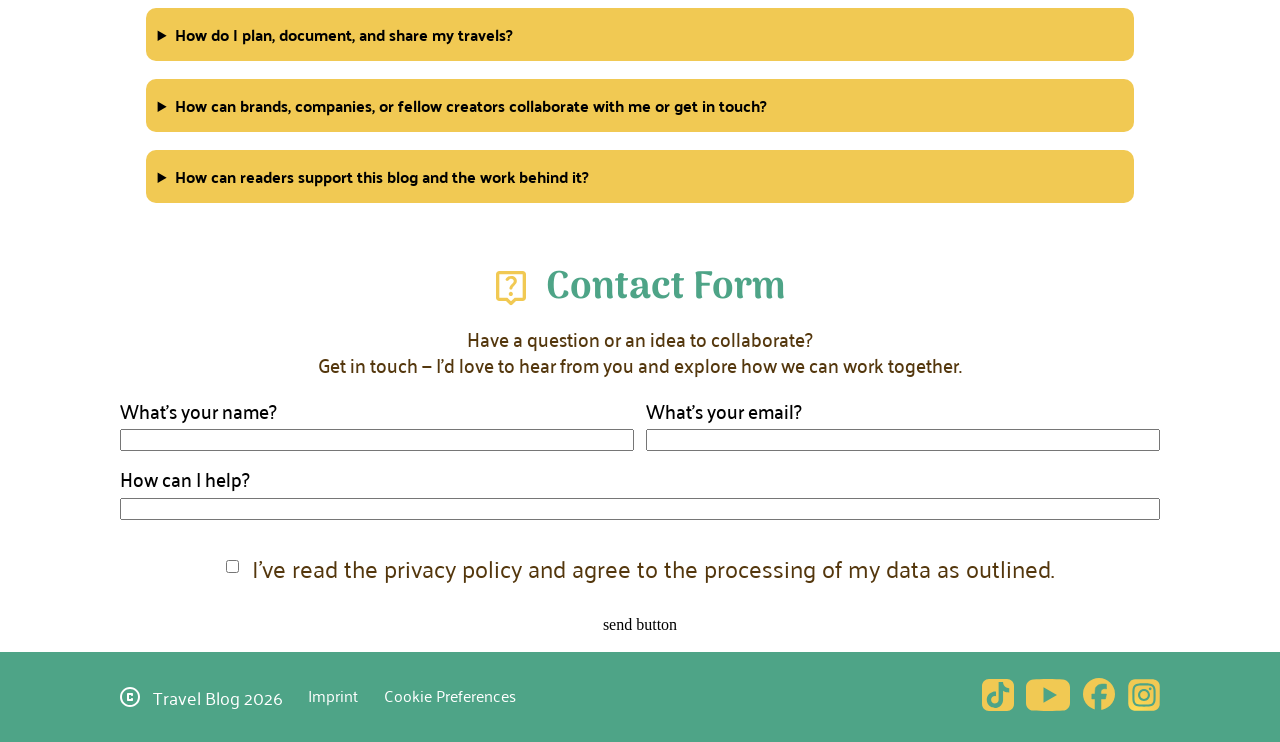
==== commit d8b5ec0d: "Contact Form Questions" ====
--- a/index.html
+++ b/index.html
@@ -260,6 +260,30 @@
                         </p>
                     </div>
                 </div>
+                <form id="contact-formular">
+                    <div id="name-and-email">
+                        <div class="input-field">
+                            <label for="fname">What's your name?</label>
+                            <input type="text" id="name" />
+                        </div>
+                        <div class="input-field">
+                            <label for="fname">What's your email?</label>
+                            <input type="text" id="email" />
+                        </div>
+                    </div>
+                    <div class="input-field">
+                        <label for="fname">How can I help?</label>
+                        <input type="text" id="help" />
+                    </div>
+                </form>
+                <div id="privacy-checkbox">
+                    <label class="container">
+                        <input type="checkbox"/>
+                        <span class="checkmark"></span>
+                    </label>
+                    <p>I've read the privacy policy and agree to the processing of my data as outlined.</p>
+                </div>
+                <div>send button</div>
             </section>
         </main>
 
--- a/styles/style.css
+++ b/styles/style.css
@@ -329,7 +329,7 @@
     justify-content: space-between;
     align-items: center;
     padding: 2dvh max((calc(100% - 1440px) / 2), 120px);
-    gap: min(6dvw, 100px);
+    gap: 3dvh;
 
     @media screen AND (max-width: 850px) {
         padding: 2dvh 8dvw;
@@ -366,8 +366,49 @@
         }
     }
 
-
-    
+    #contact-formular {
+        width: 100%;
+        display: flex;
+        flex-direction: column;
+        justify-content: center;
+        align-items: center;
+        gap: 2dvh;
+
+        #name-and-email {
+            width: 100%;
+            display: flex;
+            justify-content: center;
+            align-items: center;
+            gap: 1dvw;
+        }
+        .input-field {
+            width: 100%;
+            display: flex;
+            flex-direction: column;
+            gap: 1dvh;
+
+            label {
+                font-family: Palanquin;
+                font-weight: 500;
+                font-size: clamp(1rem, 1.5dvw, 1.5rem);
+                text-align: left;
+                line-height: 1;
+            }
+        }
+    }
+
+    #privacy-checkbox{
+        width: 100%;
+        display: flex;
+        justify-content: center;
+        align-items: center;
+        gap: 1dvw;
+
+/*         label > input {
+            align-content: center;
+            justify-items: center;
+        } */
+    }
 }
 
 footer {
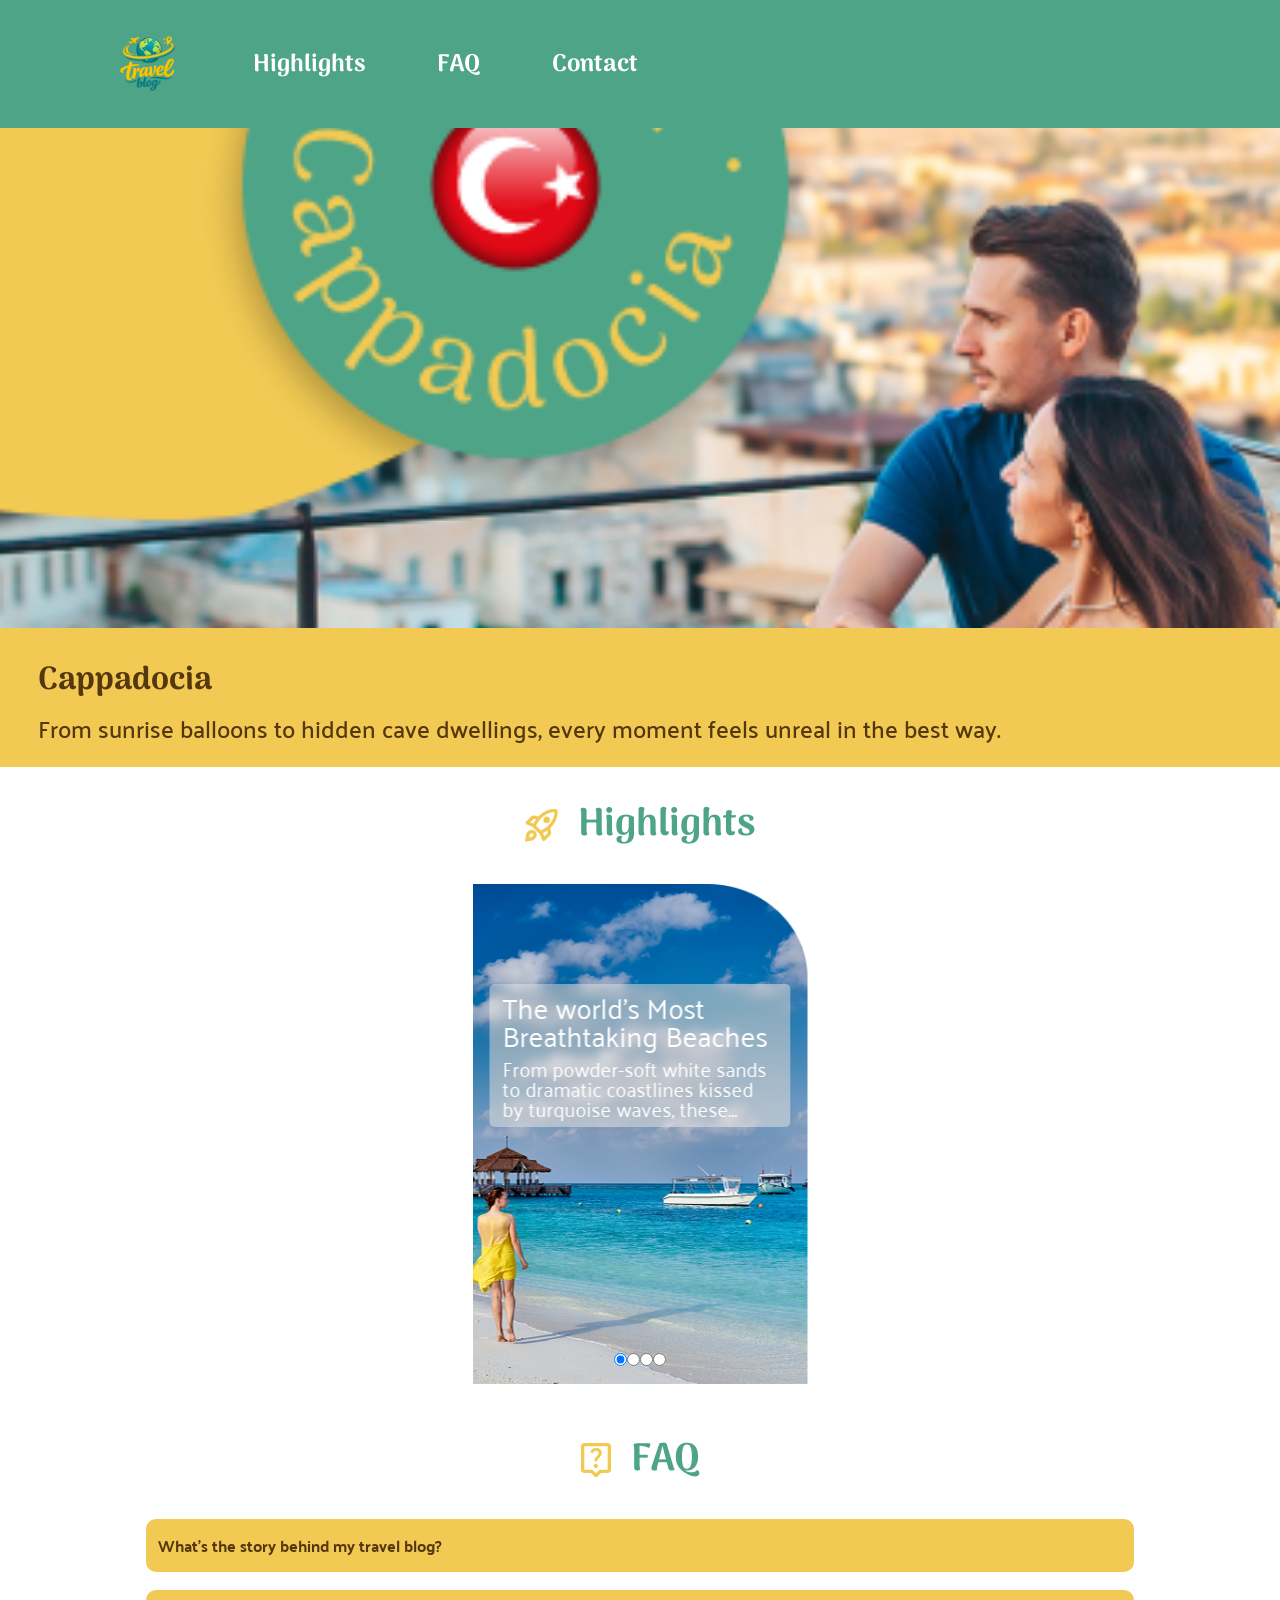
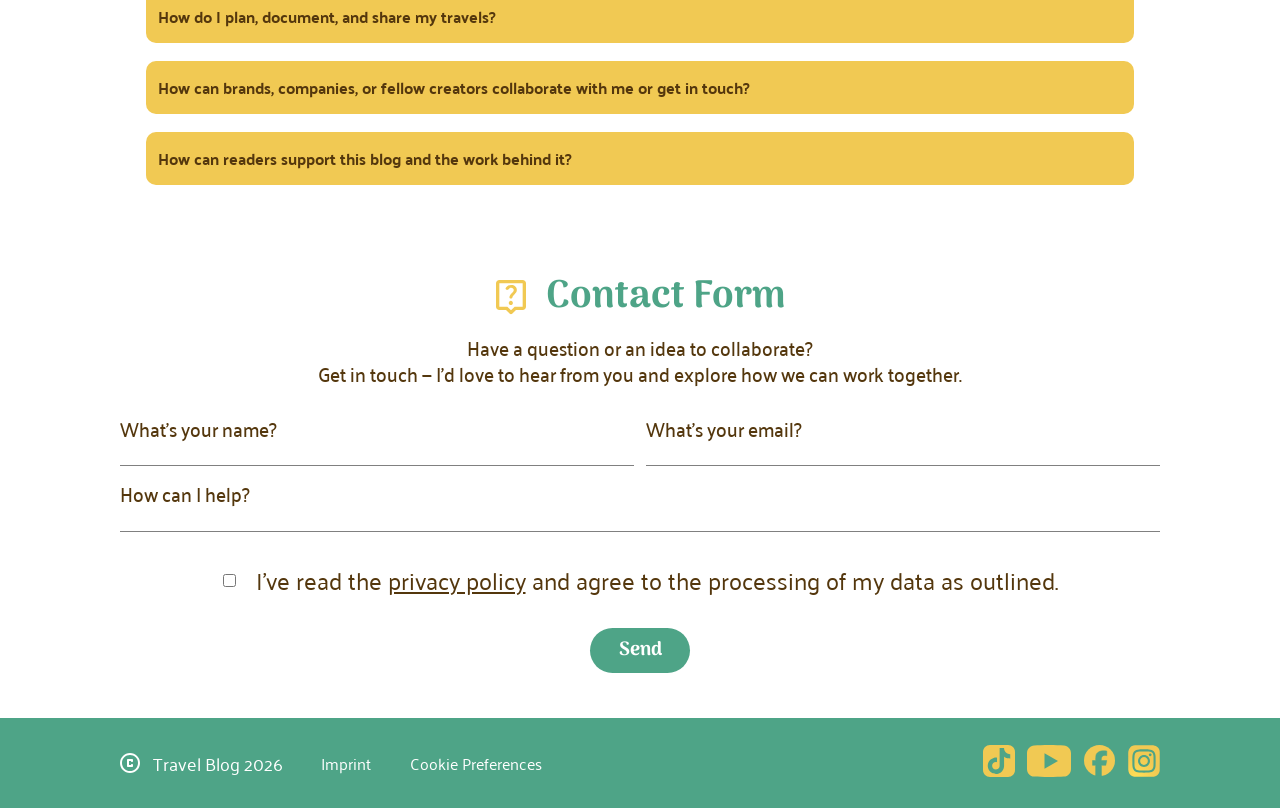
==== commit fb2596ba: "finished contact form send button" ====
--- a/index.html
+++ b/index.html
@@ -262,28 +262,35 @@
                 </div>
                 <form id="contact-formular">
                     <div id="name-and-email">
-                        <div class="input-field">
+                        <div class="input-field-top">
                             <label for="fname">What's your name?</label>
                             <input type="text" id="name" />
                         </div>
-                        <div class="input-field">
-                            <label for="fname">What's your email?</label>
+                        <div class="input-field-top">
+                            <label for="email">What's your email?</label>
                             <input type="text" id="email" />
                         </div>
                     </div>
-                    <div class="input-field">
-                        <label for="fname">How can I help?</label>
+                    <div class="input-field-bottom">
+                        <label for="help">How can I help?</label>
                         <input type="text" id="help" />
                     </div>
                 </form>
                 <div id="privacy-checkbox">
                     <label class="container">
-                        <input type="checkbox"/>
+                        <input type="checkbox" />
                         <span class="checkmark"></span>
                     </label>
-                    <p>I've read the privacy policy and agree to the processing of my data as outlined.</p>
-                </div>
-                <div>send button</div>
+                    <p>
+                        I've read the
+                        <a href="https://policies.google.com/privacy?hl=de"
+                            target="_blank">privacy policy</a>
+                        and agree to the processing of my data as outlined.
+                    </p>
+                </div>
+                <div id="send-button">
+                    <a href="https://msgwords.com/wp-content/uploads/2024/11/Thank-You-for-Having-Us-Words.jpeg">Send</a>
+                </div>
             </section>
         </main>
 
--- a/styles/standard.css
+++ b/styles/standard.css
@@ -1,9 +1,14 @@
 * {
     margin: 0;
     padding: 0;
+    scroll-behavior: smooth;
     box-sizing: border-box;
-    scroll-behavior: smooth;
+    text-decoration: none;
     position: relative;
+    list-style: none;
     font-size: inherit;
     color: inherit;
+    font-family: inherit;
+    background: initial;
+    border: initial;
 }
--- a/styles/fonts.css
+++ b/styles/fonts.css
@@ -98,7 +98,7 @@
   font-size: clamp(2.5rem, 3dvw, 2.25rem);
 }
 
-.heading-text {
+.hero-intro-text {
   font-family: palanquin;
   font-weight: 400;
   color: var(--secondary-brown);
@@ -110,22 +110,12 @@
   font-weight: 400;
   color: var(--secondary-brown);
   font-size: clamp(1rem, 2dvw, 1.5rem);
+  line-height: 1;
 }
 
 .carousel-title {
   font-family: arima;
   font-weight: 600;
   color: var(--secondary-brown);
-  font-size: clamp(1.2rem, 3dvw, 1.5rem);
+  font-size: clamp(1.1rem, 3dvw, 1.5rem);
 }
-
-.author-name {
-  color: var(--secondary-brown);
-}
-
-.share-text {
-  color: var(--secondary-brown);
-  font-family: arima;
-  font-weight: 500;
-  font-size: 18px;
-}
--- a/styles/style.css
+++ b/styles/style.css
@@ -34,45 +34,41 @@
         @media screen AND (max-width: 440px) {
             justify-content: center;
         }
-
-        img {
-            height: 56px;
-            width: 56px;
-        }
-
-        ul {
-            width: 100%;
-            display: flex;
-            justify-content: space-between;
-            align-items: center;
-            gap: min(6dvw, 72px);
-            gap: min(6dvw, 72px);
-            color: white;
-
-            a {
-                a {
-                    font-family: Arima;
-                    font-weight: 700;
-                    font-style: Bold;
-                    font-size: clamp(1.25rem, 2dvw, 1.5rem);
-                    font-size: clamp(1.25rem, 2dvw, 1.5rem);
-                    text-decoration: none;
-                }
-
-                a:visited {
-                    a:visited {
-                        color: var(--primary-yellow);
-                    }
-
-                    @media screen AND (max-width: 768px) {
-                        padding: 2dvh 6dvw;
-                    }
-
-                    @media screen AND (max-width: 440px) {
-                        display: none;
-                    }
-                }
-            }
+    }
+
+    img {
+        height: 56px;
+        width: 56px;
+    }
+
+    ul {
+        width: 100%;
+        display: flex;
+        justify-content: space-between;
+        align-items: center;
+        gap: min(6dvw, 72px);
+        gap: min(6dvw, 72px);
+        color: white;
+
+        a {
+            font-family: Arima;
+            font-weight: 700;
+            font-style: Bold;
+            font-size: clamp(1.25rem, 2dvw, 1.5rem);
+            font-size: clamp(1.25rem, 2dvw, 1.5rem);
+            text-decoration: none;
+        }
+
+        a:visited {
+            color: var(--primary-yellow);
+        }
+
+        @media screen AND (max-width: 768px) {
+            padding: 2dvh 6dvw;
+        }
+
+        @media screen AND (max-width: 440px) {
+            display: none;
         }
     }
 }
@@ -84,15 +80,15 @@
     background-color: var(--primary-yellow);
     position: fixed;
     bottom: 0;
-    padding: 5dvw 15dvw;
+    padding: 2dvw 1dvw;
     justify-items: center;
     align-content: center;
 
     div {
+        width: 80%;
         display: flex;
         justify-content: space-between;
         align-items: center;
-        gap: 5dvw;
 
         img {
             height: 40px;
@@ -105,14 +101,6 @@
     }
 }
 
-/* main {
-    display: flex;
-    flex-direction: column;
-    justify-content: center;
-    align-items: center;
-    height: 100vh;
-}
- */
 #cappadocia {
     display: flex;
     flex-direction: column;
@@ -149,8 +137,6 @@
         }
     }
 }
-
-/* DO NOT TOUCH CAPPADOCIA ANYMORE */
 
 #highlights {
     display: flex;
@@ -305,6 +291,8 @@
                 font-family: Palanquin;
                 font-weight: 700;
                 font-size: 1rem;
+                color: var(--secondary-brown);
+                cursor: pointer;
             }
 
             .faq-answer {
@@ -326,14 +314,15 @@
     width: 100%;
     display: flex;
     flex-direction: column;
-    justify-content: space-between;
+    justify-content: center;
     align-items: center;
-    padding: 2dvh max((calc(100% - 1440px) / 2), 120px);
-    gap: 3dvh;
+    padding: 5dvh max((calc(100% - 1440px) / 2), 120px);
+    gap: 4dvh;
 
     @media screen AND (max-width: 850px) {
-        padding: 2dvh 8dvw;
-    }
+        padding: 5dvh 8dvw;
+    }
+
     #contact-form-intro {
         width: 100%;
         display: flex;
@@ -362,6 +351,7 @@
                 font-size: clamp(1rem, 1.5dvw, 1.5rem);
                 text-align: center;
                 line-height: 1;
+                color: var(--secondary-brown);
             }
         }
     }
@@ -371,21 +361,28 @@
         display: flex;
         flex-direction: column;
         justify-content: center;
-        align-items: center;
+        align-items: flex-start;
         gap: 2dvh;
 
         #name-and-email {
             width: 100%;
             display: flex;
-            justify-content: center;
+            justify-content: flex-start;
             align-items: center;
             gap: 1dvw;
-        }
-        .input-field {
-            width: 100%;
+
+            @media screen AND (max-width: 440px) {
+                flex-direction: column;
+                align-items: flex-start;
+            }
+        }
+
+        .input-field-top {
+            width: 50%;
             display: flex;
             flex-direction: column;
             gap: 1dvh;
+            border-bottom: solid gray 1px;
 
             label {
                 font-family: Palanquin;
@@ -393,21 +390,68 @@
                 font-size: clamp(1rem, 1.5dvw, 1.5rem);
                 text-align: left;
                 line-height: 1;
-            }
-        }
-    }
-
-    #privacy-checkbox{
+                color: var(--secondary-brown);
+            }
+        }
+
+        .input-field-bottom {
+            width: 100%;
+            display: flex;
+            flex-direction: column;
+            gap: 1dvh;
+            border-bottom: solid gray 1px;
+
+            label {
+                font-family: Palanquin;
+                font-weight: 500;
+                font-size: clamp(1rem, 1.5dvw, 1.5rem);
+                text-align: left;
+                line-height: 1;
+                color: var(--secondary-brown);
+            }
+        }
+    }
+
+    #privacy-checkbox {
         width: 100%;
         display: flex;
         justify-content: center;
         align-items: center;
-        gap: 1dvw;
-
-/*         label > input {
-            align-content: center;
-            justify-items: center;
-        } */
+        gap: min(2dvw, 20px);
+
+        .container {
+            width: 13px;
+            height: 13px;
+        }
+
+        a {
+            text-decoration: underline;
+        }
+        a:hover {
+            font-weight: bold;
+        }
+    }
+
+    #send-button {
+        width: 25dvw;
+        max-width: 100px;
+        height: 5dvh;
+        text-align: center;
+        align-content: center;
+        background-color: var(--primary-green);
+        border-radius: 40px;
+
+        a {
+            font-family: Arima;
+            font-weight: 700;
+            font-style: Bold;
+            font-size: clamp(1rem, 1.5dvw, 1.5rem);
+            color: white;
+        }
+
+        a:hover {
+            color: var(--primary-yellow);
+        }
     }
 }
 
@@ -417,37 +461,40 @@
     background-color: var(--primary-green);
     align-content: center;
 
-    @media screen AND (max-width: 660px) {
-        height: 12dvh;
+    @media screen AND (max-width: 690px) {
+        height: 18dvh;
+    }
+
+    @media screen AND (max-width: 440px) {
         margin-bottom: 88px;
     }
 
     #footer-content {
-        width: 100%;
+        width: fit-content%;
         display: flex;
         justify-content: space-between;
         align-items: center;
-        padding: 2dvh max((calc(100% - 1440px) / 2), 120px);
-        gap: min(6dvw, 100px);
+        padding: 1dvh max((calc(100% - 1440px) / 2), 120px);
 
         @media screen AND (max-width: 850px) {
             padding: 2dvh 8dvw;
+            align-items: flex-end;
         }
 
         @media screen AND (max-width: 380px) {
-            padding: 2dvh 2dvw;
-            gap: 2dvw;
-            align-items: flex-end;
+            padding: 1dvh 2dvw;
+            gap: 1dvw;
         }
 
         #footer-text {
-            width: 100%;
+            width: fit-content;
             display: flex;
             justify-content: flex-start;
-            gap: 2dvw;
-
-            @media screen AND (max-width: 660px) {
+            gap: 3dvw;
+
+            @media screen AND (max-width: 690px) {
                 flex-direction: column;
+                gap: 1dvw;
             }
 
             p {
@@ -456,7 +503,7 @@
                 color: white;
                 font-size: 1.125rem;
 
-                @media screen AND (max-width: 660px) {
+                @media screen AND (max-width: 690px) {
                     font-size: 1rem;
                 }
             }
@@ -478,17 +525,23 @@
                 justify-content: flex-start;
                 align-items: center;
                 gap: 1dvw;
-                @media screen AND (max-width: 660px) {
+
+                @media screen AND (max-width: 690px) {
                     order: 1;
                 }
             }
         }
 
         #footer-icons {
+            width: fit-content;
             display: flex;
             justify-content: flex-end;
             align-items: center;
             gap: 1dvw;
+
+            img {
+                height: 32px;
+            }
 
             @media screen AND (max-width: 380px) {
                 img {
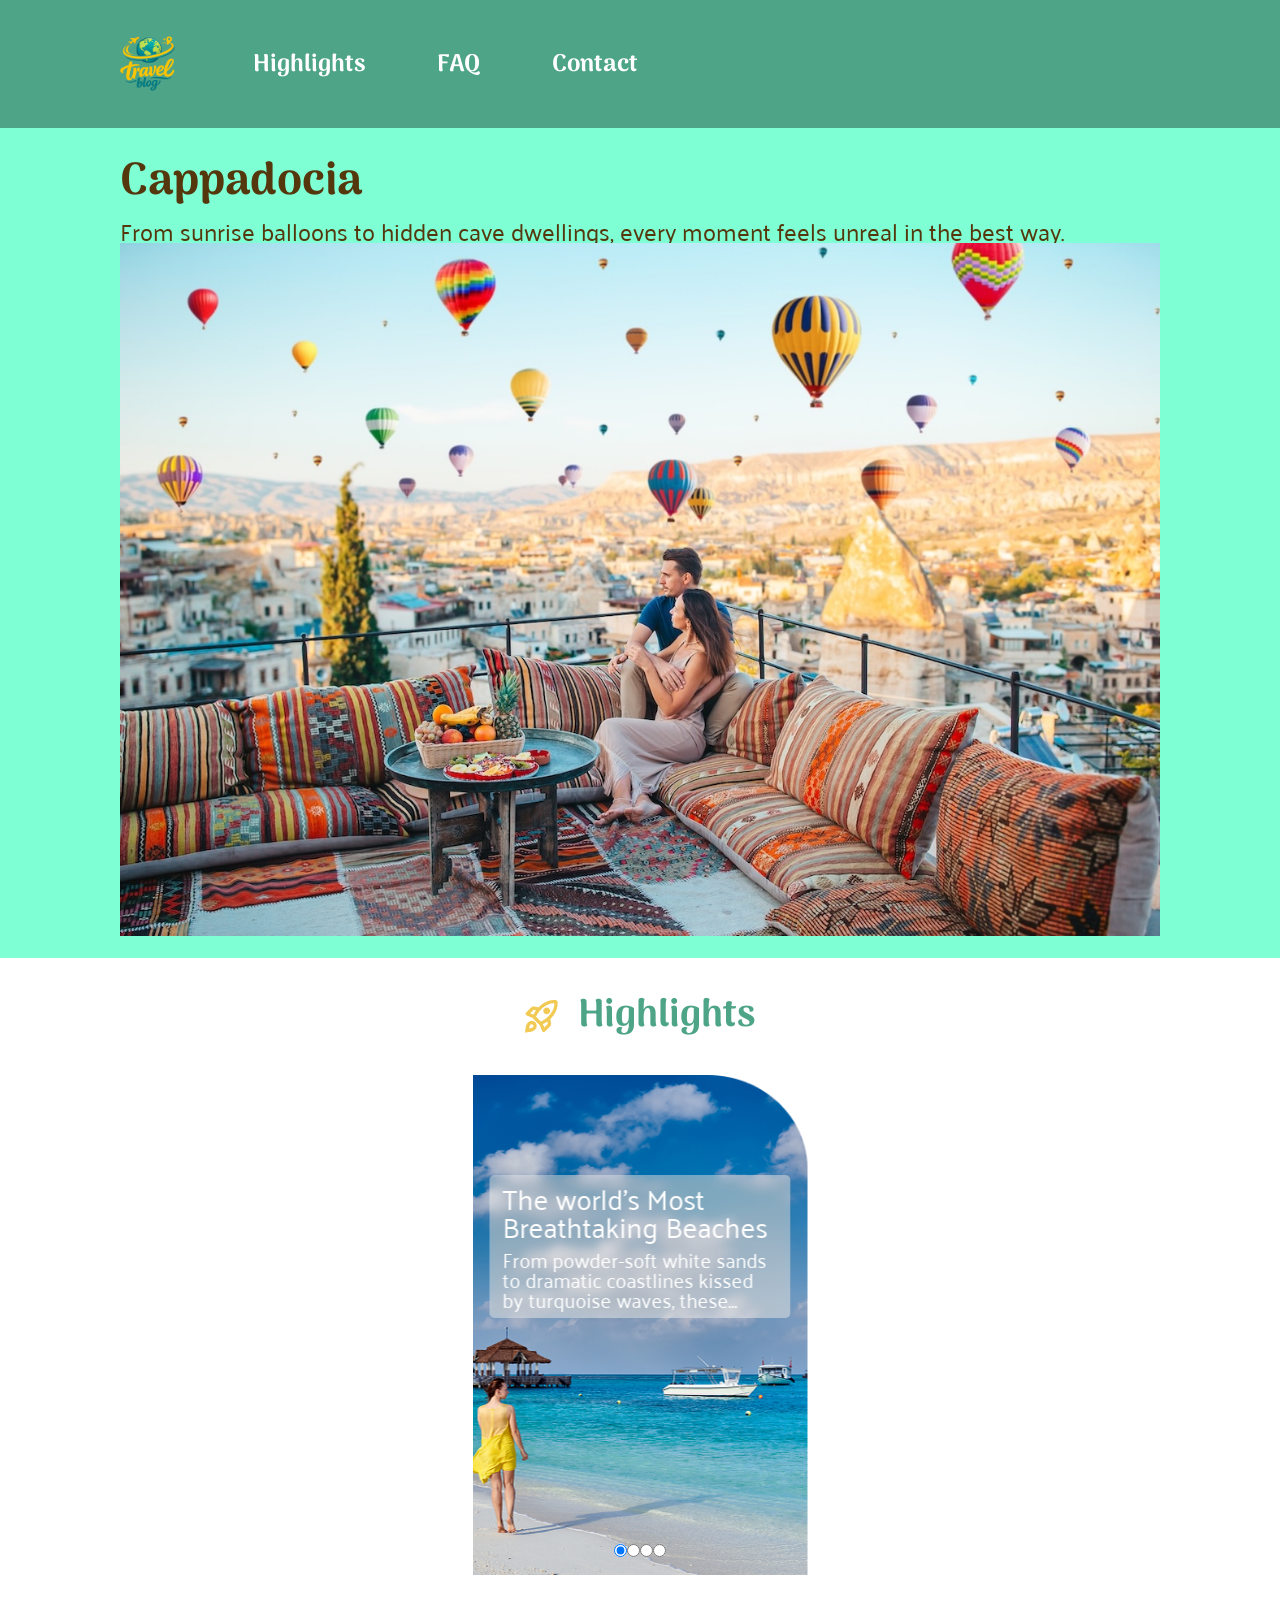
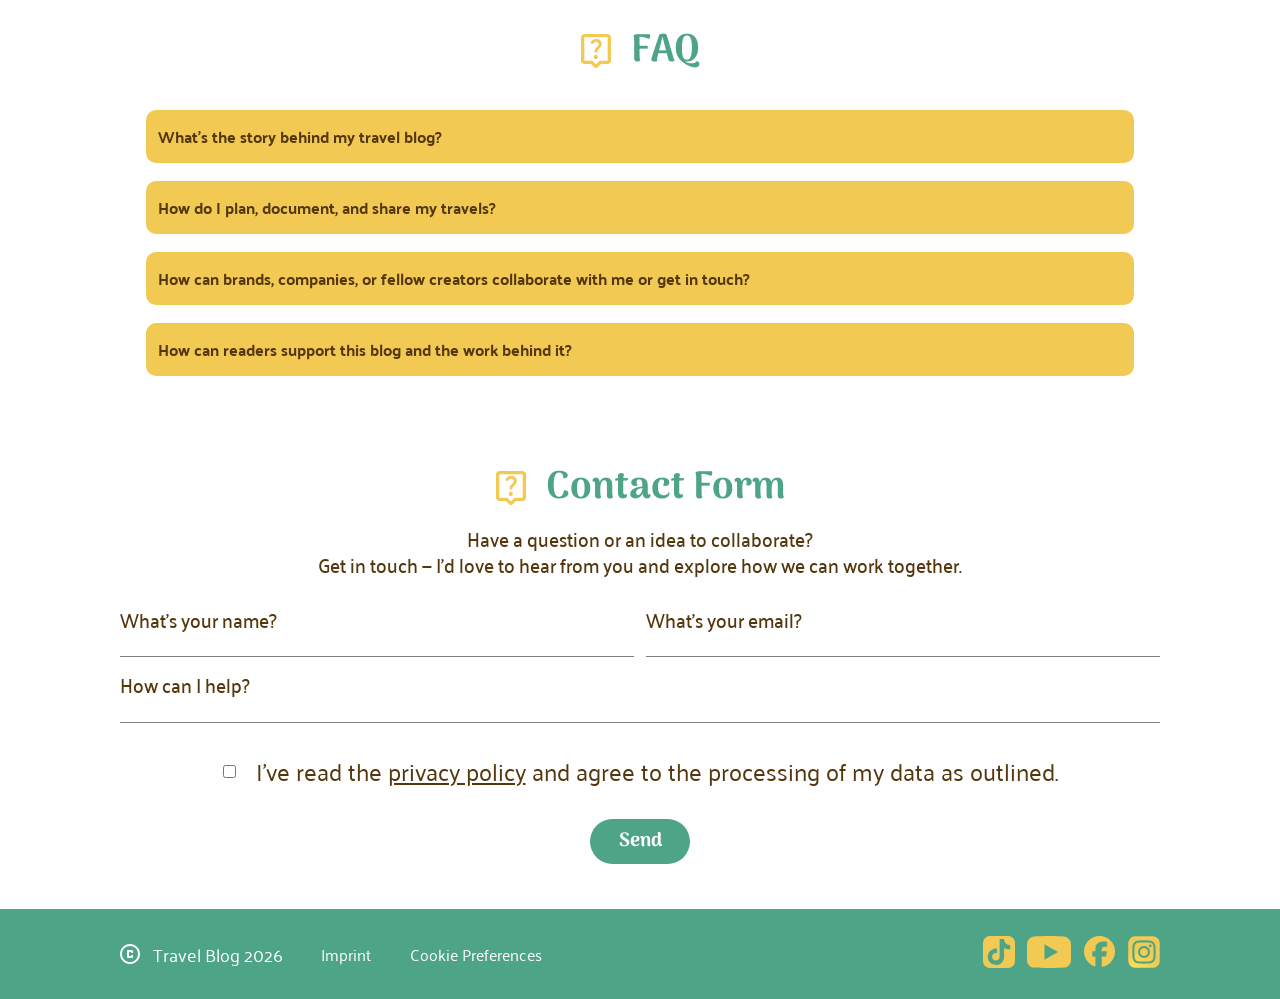
==== commit 09adcac2: "cappadocia reworked but not finished" ====
--- a/index.html
+++ b/index.html
@@ -45,22 +45,16 @@
                 /></a>
             </div>
         </div>
-
         <main>
             <section id="cappadocia">
-                <img
-                    src="./assets/images/cappadocia-mobile.png"
-                    alt="picture couple on vacation"
-                />
-                <div id="cappadocia-text-box">
-                    <h3>Cappadocia</h3>
-                    <p>
-                        From sunrise balloons to hidden cave dwellings, every
-                        moment feels unreal in the best way.
-                    </p>
+                <div id="cappadocia-content">
+                    <div id="cappadocia-text">
+                        <h1>Cappadocia</h1>
+                        <p>From sunrise balloons to hidden cave dwellings, every moment feels unreal in the best way.</p>
+                    </div>
+                    <img src="./assets/images/kapadokia.jpeg" alt="couple on holidays">
                 </div>
             </section>
-
             <section id="highlights">
                 <div class="section-heading">
                     <img
@@ -168,7 +162,6 @@
                     </div>
                 </div>
             </section>
-
             <section id="faq">
                 <div class="section-heading">
                     <img
@@ -242,7 +235,6 @@
                     </details>
                 </div>
             </section>
-
             <section id="contact-form">
                 <div id="contact-form-intro">
                     <div class="section-heading">
@@ -283,13 +275,19 @@
                     </label>
                     <p>
                         I've read the
-                        <a href="https://policies.google.com/privacy?hl=de"
-                            target="_blank">privacy policy</a>
+                        <a
+                            href="https://policies.google.com/privacy?hl=de"
+                            target="_blank"
+                            >privacy policy</a
+                        >
                         and agree to the processing of my data as outlined.
                     </p>
                 </div>
                 <div id="send-button">
-                    <a href="https://msgwords.com/wp-content/uploads/2024/11/Thank-You-for-Having-Us-Words.jpeg">Send</a>
+                    <a
+                        href="https://msgwords.com/wp-content/uploads/2024/11/Thank-You-for-Having-Us-Words.jpeg"
+                        >Send</a
+                    >
                 </div>
             </section>
         </main>
--- a/styles/fonts.css
+++ b/styles/fonts.css
@@ -1,121 +1,130 @@
 /* arima-regular - latin */
 @font-face {
-  font-display: swap; /* Check https://developer.mozilla.org/en-US/docs/Web/CSS/@font-face/font-display for other options. */
-  font-family: "Arima";
-  font-style: normal;
-  font-weight: 400;
-  src: url("../assets/fonts/arima-v7-latin-regular.woff2") format("woff2"); /* Chrome 36+, Opera 23+, Firefox 39+, Safari 12+, iOS 10+ */
+    font-display: swap; /* Check https://developer.mozilla.org/en-US/docs/Web/CSS/@font-face/font-display for other options. */
+    font-family: "Arima";
+    font-style: normal;
+    font-weight: 400;
+    src: url("../assets/fonts/arima-v7-latin-regular.woff2") format("woff2"); /* Chrome 36+, Opera 23+, Firefox 39+, Safari 12+, iOS 10+ */
 }
 /* arima-700 - latin */
 @font-face {
-  font-display: swap; /* Check https://developer.mozilla.org/en-US/docs/Web/CSS/@font-face/font-display for other options. */
-  font-family: "Arima";
-  font-style: normal;
-  font-weight: 700;
-  src: url("../assets/fonts/arima-v7-latin-700.woff2") format("woff2"); /* Chrome 36+, Opera 23+, Firefox 39+, Safari 12+, iOS 10+ */
+    font-display: swap; /* Check https://developer.mozilla.org/en-US/docs/Web/CSS/@font-face/font-display for other options. */
+    font-family: "Arima";
+    font-style: normal;
+    font-weight: 700;
+    src: url("../assets/fonts/arima-v7-latin-700.woff2") format("woff2"); /* Chrome 36+, Opera 23+, Firefox 39+, Safari 12+, iOS 10+ */
 }
 
 /* palanquin-regular - latin */
 @font-face {
-  font-display: swap; /* Check https://developer.mozilla.org/en-US/docs/Web/CSS/@font-face/font-display for other options. */
-  font-family: "Palanquin";
-  font-style: normal;
-  font-weight: 400;
-  src: url("../assets/fonts/palanquin-v17-latin-regular.woff2") format("woff2"); /* Chrome 36+, Opera 23+, Firefox 39+, Safari 12+, iOS 10+ */
+    font-display: swap; /* Check https://developer.mozilla.org/en-US/docs/Web/CSS/@font-face/font-display for other options. */
+    font-family: "Palanquin";
+    font-style: normal;
+    font-weight: 400;
+    src: url("../assets/fonts/palanquin-v17-latin-regular.woff2")
+        format("woff2"); /* Chrome 36+, Opera 23+, Firefox 39+, Safari 12+, iOS 10+ */
 }
 /* palanquin-500 - latin */
 @font-face {
-  font-display: swap; /* Check https://developer.mozilla.org/en-US/docs/Web/CSS/@font-face/font-display for other options. */
-  font-family: "Palanquin";
-  font-style: normal;
-  font-weight: 500;
-  src: url("../assets/fonts/palanquin-v17-latin-500.woff2") format("woff2"); /* Chrome 36+, Opera 23+, Firefox 39+, Safari 12+, iOS 10+ */
+    font-display: swap; /* Check https://developer.mozilla.org/en-US/docs/Web/CSS/@font-face/font-display for other options. */
+    font-family: "Palanquin";
+    font-style: normal;
+    font-weight: 500;
+    src: url("../assets/fonts/palanquin-v17-latin-500.woff2") format("woff2"); /* Chrome 36+, Opera 23+, Firefox 39+, Safari 12+, iOS 10+ */
 }
 /* palanquin-600 - latin */
 @font-face {
-  font-display: swap; /* Check https://developer.mozilla.org/en-US/docs/Web/CSS/@font-face/font-display for other options. */
-  font-family: "Palanquin";
-  font-style: normal;
-  font-weight: 600;
-  src: url("../assets/fonts/palanquin-v17-latin-600.woff2") format("woff2"); /* Chrome 36+, Opera 23+, Firefox 39+, Safari 12+, iOS 10+ */
+    font-display: swap; /* Check https://developer.mozilla.org/en-US/docs/Web/CSS/@font-face/font-display for other options. */
+    font-family: "Palanquin";
+    font-style: normal;
+    font-weight: 600;
+    src: url("../assets/fonts/palanquin-v17-latin-600.woff2") format("woff2"); /* Chrome 36+, Opera 23+, Firefox 39+, Safari 12+, iOS 10+ */
 }
 /* palanquin-700 - latin */
 @font-face {
-  font-display: swap; /* Check https://developer.mozilla.org/en-US/docs/Web/CSS/@font-face/font-display for other options. */
-  font-family: "Palanquin";
-  font-style: normal;
-  font-weight: 700;
-  src: url("../assets/fonts/palanquin-v17-latin-700.woff2") format("woff2"); /* Chrome 36+, Opera 23+, Firefox 39+, Safari 12+, iOS 10+ */
+    font-display: swap; /* Check https://developer.mozilla.org/en-US/docs/Web/CSS/@font-face/font-display for other options. */
+    font-family: "Palanquin";
+    font-style: normal;
+    font-weight: 700;
+    src: url("../assets/fonts/palanquin-v17-latin-700.woff2") format("woff2"); /* Chrome 36+, Opera 23+, Firefox 39+, Safari 12+, iOS 10+ */
 }
 
 /* palanquin-dark-regular - latin */
 @font-face {
-  font-display: swap; /* Check https://developer.mozilla.org/en-US/docs/Web/CSS/@font-face/font-display for other options. */
-  font-family: "Palanquin Dark";
-  font-style: normal;
-  font-weight: 400;
-  src: url("../assets/fonts/palanquin-dark-v17-latin-regular.woff2")
-    format("woff2"); /* Chrome 36+, Opera 23+, Firefox 39+, Safari 12+, iOS 10+ */
+    font-display: swap; /* Check https://developer.mozilla.org/en-US/docs/Web/CSS/@font-face/font-display for other options. */
+    font-family: "Palanquin Dark";
+    font-style: normal;
+    font-weight: 400;
+    src: url("../assets/fonts/palanquin-dark-v17-latin-regular.woff2")
+        format("woff2"); /* Chrome 36+, Opera 23+, Firefox 39+, Safari 12+, iOS 10+ */
 }
 /* palanquin-dark-600 - latin */
 @font-face {
-  font-display: swap; /* Check https://developer.mozilla.org/en-US/docs/Web/CSS/@font-face/font-display for other options. */
-  font-family: "Palanquin Dark";
-  font-style: normal;
-  font-weight: 600;
-  src: url("../assets/fonts/palanquin-dark-v17-latin-600.woff2") format("woff2"); /* Chrome 36+, Opera 23+, Firefox 39+, Safari 12+, iOS 10+ */
+    font-display: swap; /* Check https://developer.mozilla.org/en-US/docs/Web/CSS/@font-face/font-display for other options. */
+    font-family: "Palanquin Dark";
+    font-style: normal;
+    font-weight: 600;
+    src: url("../assets/fonts/palanquin-dark-v17-latin-600.woff2")
+        format("woff2"); /* Chrome 36+, Opera 23+, Firefox 39+, Safari 12+, iOS 10+ */
 }
 
 html {
-  font-size: 16px;
+    font-size: 16px;
 
-  h2 {
-    font-family: Arima;
-    font-weight: 700;
-    font-size: clamp(2rem, 3dvw, 2.5rem);
-    color: var(--primary-green);
-  }
+    h1 {
+        font-family: Arima;
+        font-weight: 700;
+        font-size: clamp(2.5rem, 3.5dvw, 3.75rem);
+        color: var(--secondary-brown);
+    }
+
+    h2 {
+        font-family: Arima;
+        font-weight: 700;
+        font-size: clamp(2rem, 3dvw, 2.5rem);
+        color: var(--primary-green);
+    }
 }
 
 .article-title-font {
-  font-family: arima;
-  font-weight: 700;
-  color: var(--primary-yellow);
-  font-style: bold;
-  font-size: clamp(2.25rem, 1.5dvw, 4rem);
+    font-family: arima;
+    font-weight: 700;
+    color: var(--primary-yellow);
+    font-style: bold;
+    font-size: clamp(2.25rem, 1.5dvw, 4rem);
 }
 
 .article-subtitle-font {
-  font-family: palanquin;
-  font-weight: 600;
-  color: var(--primary-green);
+    font-family: palanquin;
+    font-weight: 600;
+    color: var(--primary-green);
 }
 
 .landing-subheading {
-  font-family: Arima;
-  font-weight: 700;
-  color: var(--primary-green);
-  font-size: clamp(2.5rem, 3dvw, 2.25rem);
+    font-family: Arima;
+    font-weight: 700;
+    color: var(--primary-green);
+    font-size: clamp(2.5rem, 3dvw, 2.25rem);
 }
 
 .hero-intro-text {
-  font-family: palanquin;
-  font-weight: 400;
-  color: var(--secondary-brown);
-  font-size: clamp(1rem, 3dvw, 1.75rem);
+    font-family: palanquin;
+    font-weight: 400;
+    color: var(--secondary-brown);
+    font-size: clamp(1rem, 3dvw, 1.75rem);
 }
 
 p {
-  font-family: palanquin;
-  font-weight: 400;
-  color: var(--secondary-brown);
-  font-size: clamp(1rem, 2dvw, 1.5rem);
-  line-height: 1;
+    font-family: palanquin;
+    font-weight: 400;
+    color: var(--secondary-brown);
+    font-size: clamp(1rem, 2dvw, 1.5rem);
+    line-height: 1;
 }
 
 .carousel-title {
-  font-family: arima;
-  font-weight: 600;
-  color: var(--secondary-brown);
-  font-size: clamp(1.1rem, 3dvw, 1.5rem);
+    font-family: arima;
+    font-weight: 600;
+    color: var(--secondary-brown);
+    font-size: clamp(1.1rem, 3dvw, 1.5rem);
 }
--- a/styles/style.css
+++ b/styles/style.css
@@ -102,38 +102,34 @@
 }
 
 #cappadocia {
+    width: 100%;
+    height: auto;
     display: flex;
     flex-direction: column;
     justify-content: center;
-
-    > img {
-        object-fit: cover;
-        width: 100%;
-        max-width: 1440px;
-        height: 500px;
-        max-height: 500px;
-        object-fit: cover;
-    }
-
-    #cappadocia-text-box {
-        padding: 3dvh 3dvw;
-        display: flex;
-        flex-direction: column;
-        background-color: var(--primary-yellow);
-        gap: 1dvh;
-
-        h3 {
-            font-family: Arima;
-            font-weight: 700;
-            font-style: Bold;
-            font-size: 2rem;
-            color: var(--secondary-brown);
-        }
-
-        p {
-            font-family: Palanquin;
-            font-weight: 500;
-            font-size: 1.5rem;
+    align-items: center;
+    position: relative;
+    background-color: aquamarine;
+
+    #cappadocia-content {
+        width: 100%;
+        position: relative;
+        padding: 2dvh max((calc(100% - 1440px) / 2), 120px);
+
+        @media screen AND (max-width: 850px) {
+            padding: 2dvh 8dvw;
+        }
+
+        cappadocia-text {
+            width: 90%;
+            display: flex;
+            flex-direction: column;
+            background-color: var(--primary-yellow);
+        }
+
+        img {
+            width: 100%;
+            height: auto;
         }
     }
 }
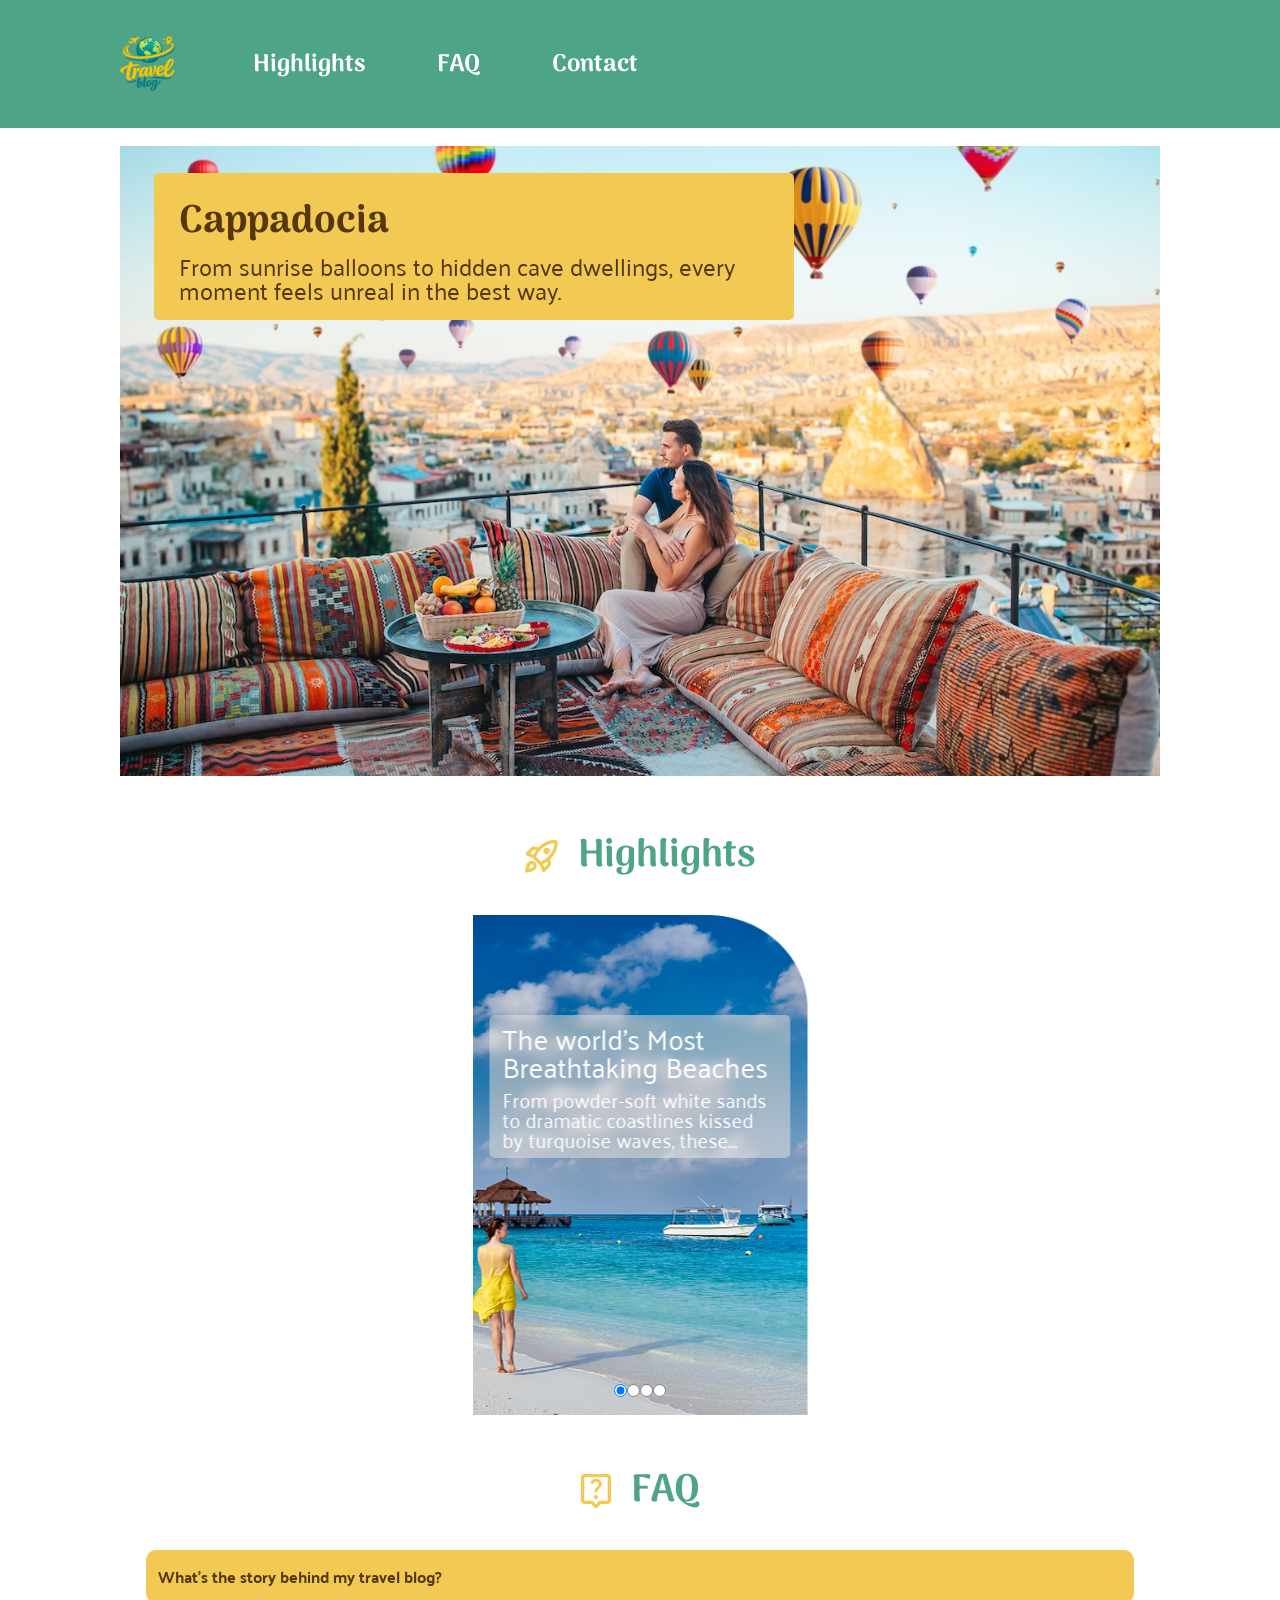
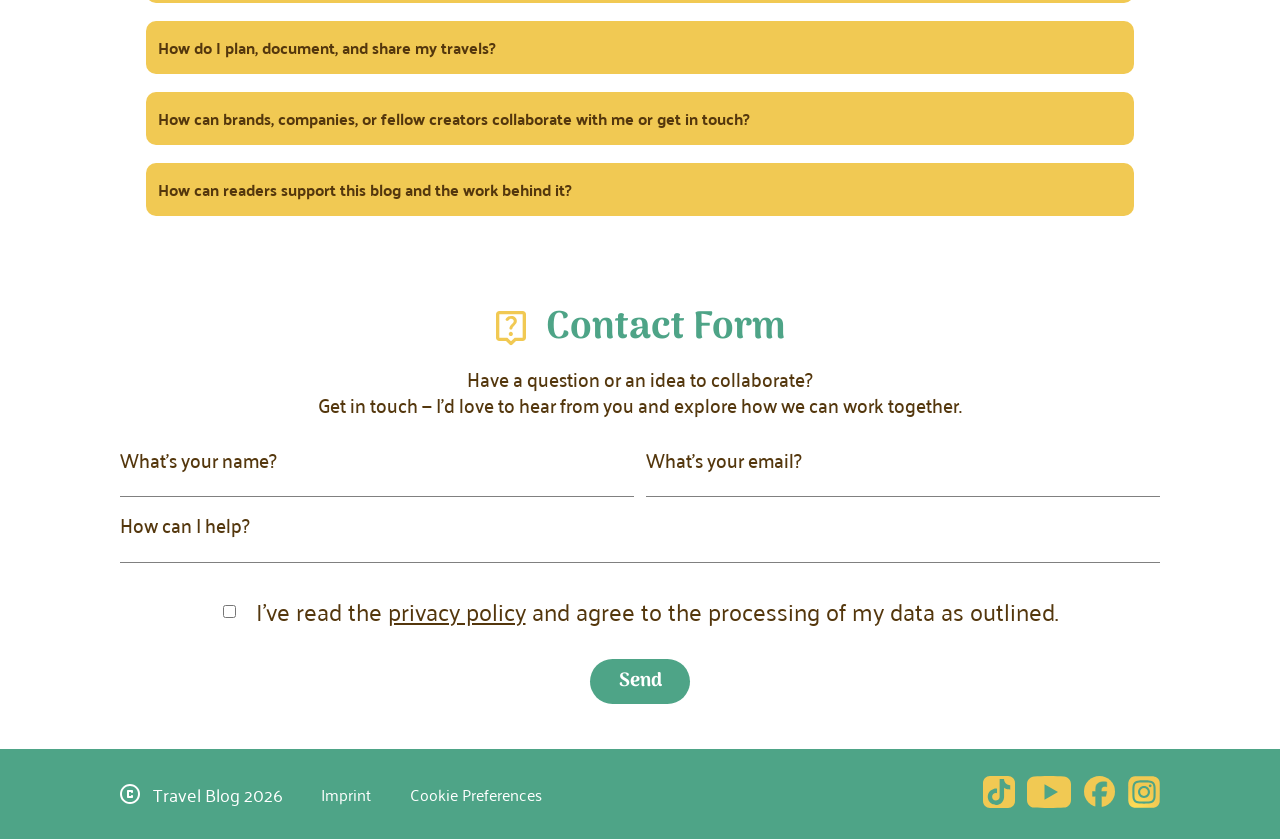
==== commit 28967fe4: "finished hero "cappadocia" section responsive" ====
--- a/index.html
+++ b/index.html
@@ -48,11 +48,11 @@
         <main>
             <section id="cappadocia">
                 <div id="cappadocia-content">
+                    <img src="./assets/images/kapadokia.jpeg" alt="couple on holidays">
                     <div id="cappadocia-text">
                         <h1>Cappadocia</h1>
                         <p>From sunrise balloons to hidden cave dwellings, every moment feels unreal in the best way.</p>
                     </div>
-                    <img src="./assets/images/kapadokia.jpeg" alt="couple on holidays">
                 </div>
             </section>
             <section id="highlights">
--- a/styles/fonts.css
+++ b/styles/fonts.css
@@ -74,7 +74,7 @@
     h1 {
         font-family: Arima;
         font-weight: 700;
-        font-size: clamp(2.5rem, 3.5dvw, 3.75rem);
+        font-size: clamp(1.5rem, 3dvw, 3.75rem);
         color: var(--secondary-brown);
     }
 
@@ -118,7 +118,7 @@
     font-family: palanquin;
     font-weight: 400;
     color: var(--secondary-brown);
-    font-size: clamp(1rem, 2dvw, 1.5rem);
+    font-size: clamp(0.75rem, 2dvw, 1.5rem);
     line-height: 1;
 }
 
--- a/styles/style.css
+++ b/styles/style.css
@@ -108,10 +108,9 @@
     flex-direction: column;
     justify-content: center;
     align-items: center;
-    position: relative;
-    background-color: aquamarine;
 
     #cappadocia-content {
+        height: 70dhv;
         width: 100%;
         position: relative;
         padding: 2dvh max((calc(100% - 1440px) / 2), 120px);
@@ -120,17 +119,27 @@
             padding: 2dvh 8dvw;
         }
 
-        cappadocia-text {
-            width: 90%;
+        
+        img {
+            height: 70dvh;
+            width: 100%;
+            object-fit: cover;
+            max-width: 1440px;
+        }
+
+        #cappadocia-text {
+            width: 50%;
             display: flex;
             flex-direction: column;
             background-color: var(--primary-yellow);
-        }
-
-        img {
-            width: 100%;
-            height: auto;
-        }
+            position: absolute;
+            top: 5dvh;
+            left: 12dvw;
+            z-index: 1;
+            border-radius: 5px;
+            padding: 2dvh 2dvw;
+        }
+
     }
 }
 
